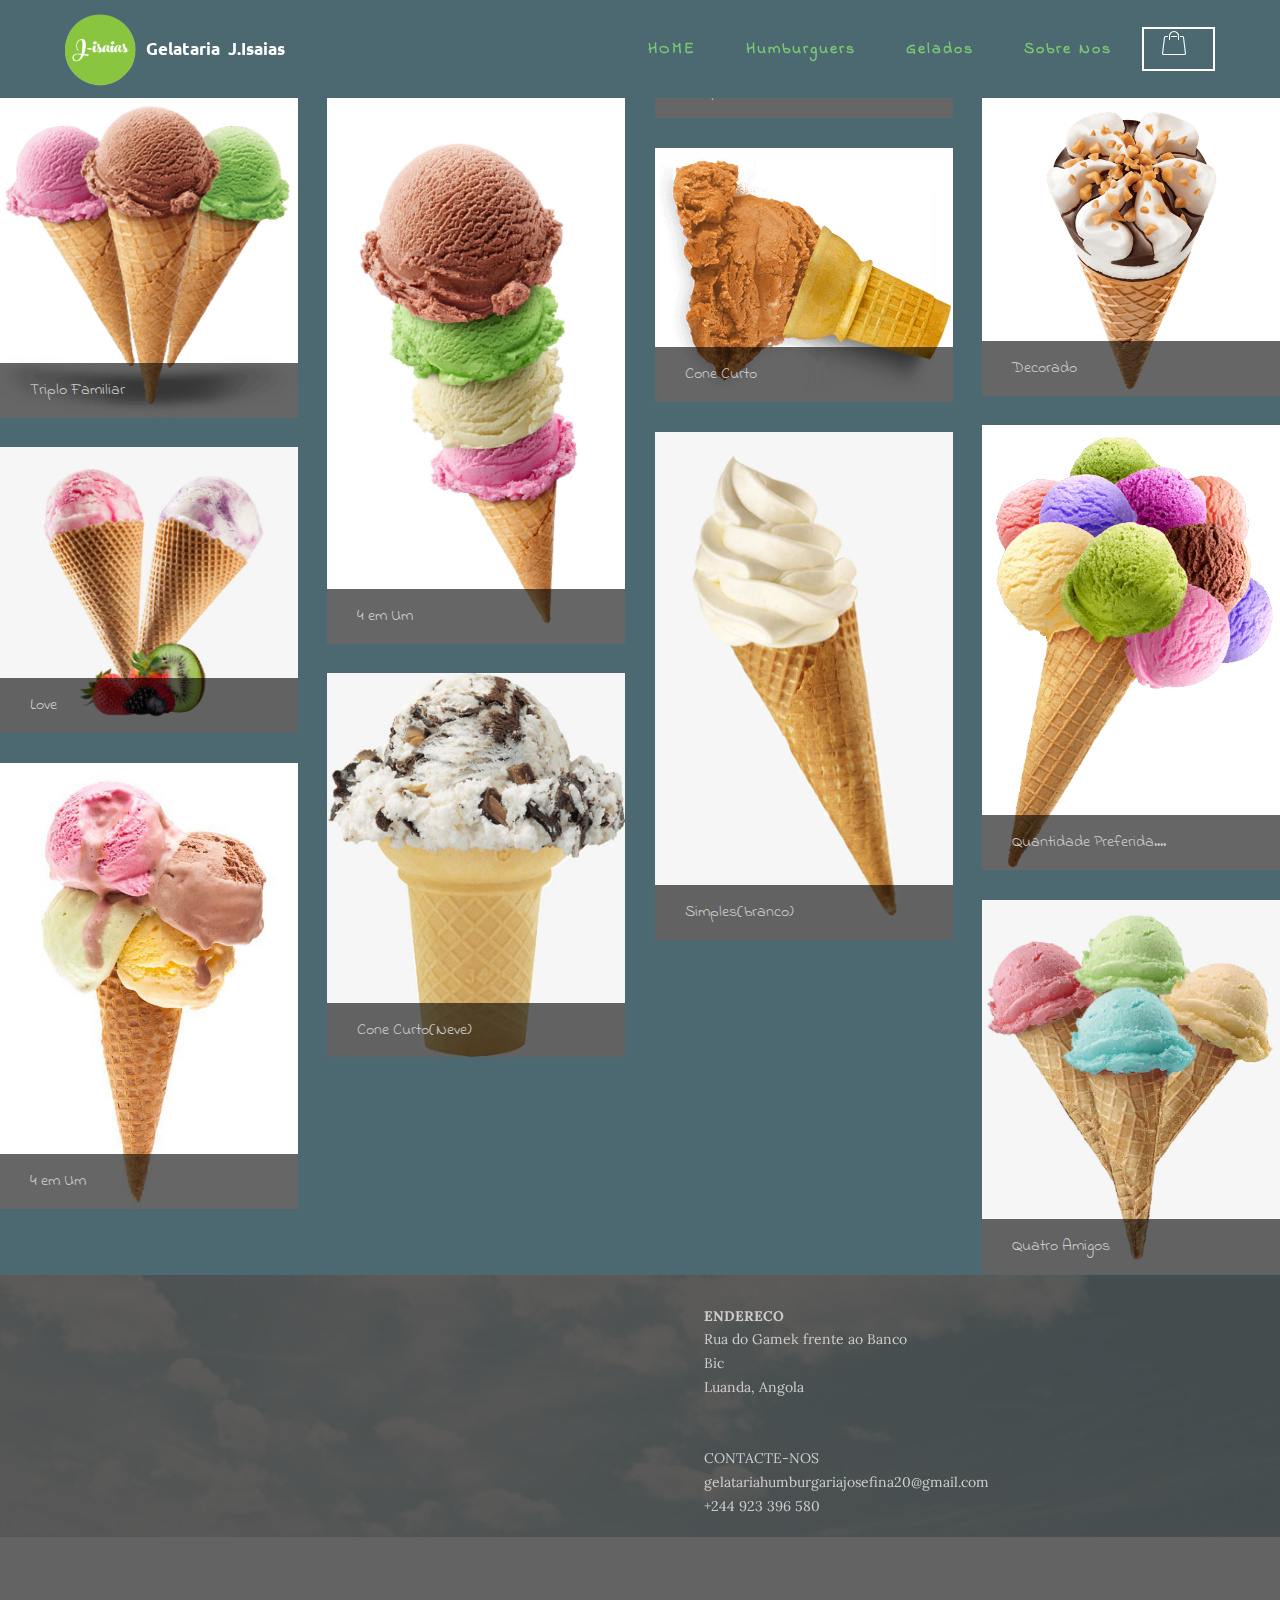
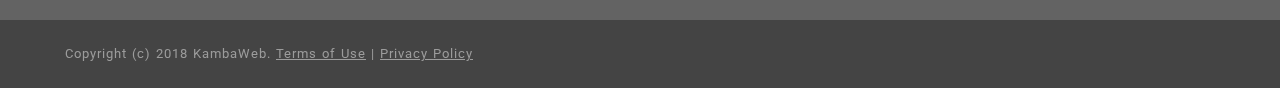
==== Canudos.html @ 12d45f83 "create github pages" ====
<!DOCTYPE html>
<html >
<head>
  <!-- Site made with Mobirise Website Builder v4.7.7, https://mobirise.com -->
  <meta charset="UTF-8">
  <meta http-equiv="X-UA-Compatible" content="IE=edge">
  <meta name="generator" content="Mobirise v4.7.7, mobirise.com">
  <meta name="viewport" content="width=device-width, initial-scale=1, minimum-scale=1">
  <link rel="shortcut icon" href="assets/images/logo-gelataria-123x128.png" type="image/x-icon">
  <meta name="description" content="Web Builder Description">
  <title>Canudos</title>
  <link rel="stylesheet" href="assets/web/assets/mobirise-icons/mobirise-icons.css">
  <link rel="stylesheet" href="https://fonts.googleapis.com/css?family=Roboto:700,400&subset=cyrillic,latin,greek,vietnamese">
  <link rel="stylesheet" href="assets/soundcloud-plugin/style.css">
  <link rel="stylesheet" href="assets/bootstrap/css/bootstrap.min.css">
  <link rel="stylesheet" href="assets/mobirise/css/style.css">
  <link rel="stylesheet" href="assets/mobirise-gallery/style.css">
  <link rel="stylesheet" href="assets/mobirise-slider/style.css">
  <link rel="stylesheet" href="assets/mobirise/css/mbr-additional.css" type="text/css">
  
  
  
</head>
<body>
  <section class="mbr-navbar mbr-navbar--freeze mbr-navbar--absolute mbr-navbar--sticky mbr-navbar--auto-collapse mbr-navbar--transparent" id="menu-1j" data-rv-view="202">
    <div class="mbr-navbar__section mbr-section">
        <div class="mbr-section__container container">
            <div class="mbr-navbar__container">
                <div class="mbr-navbar__column mbr-navbar__column--s mbr-navbar__brand">
                    <span class="mbr-navbar__brand-link mbr-brand mbr-brand--inline">
                        <span class="mbr-brand__logo"><a href="Front .html"><img src="assets/images/logo-gelataria-123x128.png" class="mbr-navbar__brand-img mbr-brand__img" alt="Mobirise"></a></span>
                        <span class="mbr-brand__name"><a class="mbr-brand__name text-white" href="Front .html">Gelataria &nbsp;J.Isaias</a></span>
                    </span>
                </div>
                <div class="mbr-navbar__hamburger mbr-hamburger"><span class="mbr-hamburger__line"></span></div>
                <div class="mbr-navbar__column mbr-navbar__menu">
                    <nav class="mbr-navbar__menu-box mbr-navbar__menu-box--inline-right">
                        <div class="mbr-navbar__column">
                            <ul class="mbr-navbar__items mbr-navbar__items--right float-left mbr-buttons mbr-buttons--freeze mbr-buttons--right btn-decorator mbr-buttons--active"><li class="mbr-navbar__item"><a class="mbr-buttons__link btn text-success" href="https://mobirise.com"></a></li><li class="mbr-navbar__item"><a class="mbr-buttons__link btn text-success" href="index.html">HOME</a></li> <li class="mbr-navbar__item"><a class="mbr-buttons__link btn text-success" href="Humbuerguers.html">Humburguers</a></li> <li class="mbr-navbar__item"><a class="mbr-buttons__link btn text-success" href="Gelados.html">Gelados</a></li> <li class="mbr-navbar__item"><a class="mbr-buttons__link btn text-success" href="Sobre Nos.html">Sobre Nos</a></li></ul>                            
                            <ul class="mbr-navbar__items mbr-navbar__items--right mbr-buttons mbr-buttons--freeze mbr-buttons--right btn-inverse mbr-buttons--active"><li class="mbr-navbar__item"><a class="mbr-buttons__btn btn btn-default" href="Front .html"><span class="mbri-shopping-bag mbr-iconfont mbr-iconfont-btn-parent"></span></a></li> </ul>
                        </div>
                    </nav>
                </div>
            </div>
        </div>
    </div>
</section>

<section class="engine"><a href="https://mobirise.me/m">website design templates</a></section><section class="mbr-gallery mbr-section mbr-section--no-padding mbr-after-navbar" id="gallery1-1q" data-rv-view="155" style="background-color: rgb(76, 105, 114);">
    <!-- Gallery -->
    <div class=" mbr-gallery-layout-default">
        <div>
            <div class="row mbr-gallery-row">

                <div class="col-lg-3 col-md-4 col-sm-6 col-xs-12 mbr-gallery-item">

                     <figcaption class="mbr-figure__caption mbr-figure__caption--std-grid">
                        <div class="mbr-caption-background"></div>
                        <small class="mbr-figure__caption-small">Triplo Familiar</small>
                    </figcaption>

                    <a href="#lb-gallery1-1q" data-slide-to="0" data-toggle="modal">
                        <img src="assets/images/sorvete-320x344-320x344.png" alt="" title="">
                        <span class="icon glyphicon glyphicon-zoom-in"></span>
                    </a>
                </div><div class="col-lg-3 col-md-4 col-sm-6 col-xs-12 mbr-gallery-item">

                     <figcaption class="mbr-figure__caption mbr-figure__caption--std-grid">
                        <div class="mbr-caption-background"></div>
                        <small class="mbr-figure__caption-small">4 em Um</small>
                    </figcaption>

                    <a href="#lb-gallery1-1q" data-slide-to="1" data-toggle="modal">
                        <img src="assets/images/icecreamcone-1279x2347-800x1468.jpg" alt="" title="">
                        <span class="icon glyphicon glyphicon-zoom-in"></span>
                    </a>
                </div><div class="col-lg-3 col-md-4 col-sm-6 col-xs-12 mbr-gallery-item">

                     <figcaption class="mbr-figure__caption mbr-figure__caption--std-grid">
                        <div class="mbr-caption-background"></div>
                        <small class="mbr-figure__caption-small">Simples</small>
                    </figcaption>

                    <a href="#lb-gallery1-1q" data-slide-to="2" data-toggle="modal">
                        <img src="assets/images/helado-789x1600-789x1600.png" alt="" title="">
                        <span class="icon glyphicon glyphicon-zoom-in"></span>
                    </a>
                </div><div class="col-lg-3 col-md-4 col-sm-6 col-xs-12 mbr-gallery-item">

                     <figcaption class="mbr-figure__caption mbr-figure__caption--std-grid">
                        <div class="mbr-caption-background"></div>
                        <small class="mbr-figure__caption-small">Decorado</small>
                    </figcaption>

                    <a href="#lb-gallery1-1q" data-slide-to="3" data-toggle="modal">
                        <img src="assets/images/cornetto-classico134-435195-530x530-530x530.png" alt="" title="">
                        <span class="icon glyphicon glyphicon-zoom-in"></span>
                    </a>
                </div><div class="col-lg-3 col-md-4 col-sm-6 col-xs-12 mbr-gallery-item">

                     <figcaption class="mbr-figure__caption mbr-figure__caption--std-grid">
                        <div class="mbr-caption-background"></div>
                        <small class="mbr-figure__caption-small">Cone Curto</small>
                    </figcaption>

                    <a href="#lb-gallery1-1q" data-slide-to="4" data-toggle="modal">
                        <img src="assets/images/cone-right-488x417-488x417.png" alt="" title="">
                        <span class="icon glyphicon glyphicon-zoom-in"></span>
                    </a>
                </div><div class="col-lg-3 col-md-4 col-sm-6 col-xs-12 mbr-gallery-item">

                     <figcaption class="mbr-figure__caption mbr-figure__caption--std-grid">
                        <div class="mbr-caption-background"></div>
                        <small class="mbr-figure__caption-small">Quantidade Preferida....</small>
                    </figcaption>

                    <a href="#lb-gallery1-1q" data-slide-to="5" data-toggle="modal">
                        <img src="assets/images/cf051d333bce857d1abf8205b5586503-401x600-401x600.png" alt="" title="">
                        <span class="icon glyphicon glyphicon-zoom-in"></span>
                    </a>
                </div><div class="col-lg-3 col-md-4 col-sm-6 col-xs-12 mbr-gallery-item">

                     <figcaption class="mbr-figure__caption mbr-figure__caption--std-grid">
                        <div class="mbr-caption-background"></div>
                        <small class="mbr-figure__caption-small">Simples(branco)</small>
                    </figcaption>

                    <a href="#lb-gallery1-1q" data-slide-to="6" data-toggle="modal">
                        <img src="assets/images/c054fcacde61e44cfc11f68633083062-600x1024-600x1024.jpg" alt="" title="">
                        <span class="icon glyphicon glyphicon-zoom-in"></span>
                    </a>
                </div><div class="col-lg-3 col-md-4 col-sm-6 col-xs-12 mbr-gallery-item">

                     <figcaption class="mbr-figure__caption mbr-figure__caption--std-grid">
                        <div class="mbr-caption-background"></div>
                        <small class="mbr-figure__caption-small">Love</small>
                    </figcaption>

                    <a href="#lb-gallery1-1q" data-slide-to="7" data-toggle="modal">
                        <img src="assets/images/3943dca22d9b6a4ec7f702af85bdcb84-650x625-650x625.jpg" alt="" title="">
                        <span class="icon glyphicon glyphicon-zoom-in"></span>
                    </a>
                </div><div class="col-lg-3 col-md-4 col-sm-6 col-xs-12 mbr-gallery-item">

                     <figcaption class="mbr-figure__caption mbr-figure__caption--std-grid">
                        <div class="mbr-caption-background"></div>
                        <small class="mbr-figure__caption-small">Cone Curto(Neve)</small>
                    </figcaption>

                    <a href="#lb-gallery1-1q" data-slide-to="8" data-toggle="modal">
                        <img src="assets/images/1656e0c17f6f906-650x840-650x840.jpg" alt="" title="">
                        <span class="icon glyphicon glyphicon-zoom-in"></span>
                    </a>
                </div><div class="col-lg-3 col-md-4 col-sm-6 col-xs-12 mbr-gallery-item">

                     <figcaption class="mbr-figure__caption mbr-figure__caption--std-grid">
                        <div class="mbr-caption-background"></div>
                        <small class="mbr-figure__caption-small">4 em Um</small>
                    </figcaption>

                    <a href="#lb-gallery1-1q" data-slide-to="9" data-toggle="modal">
                        <img src="assets/images/700-fo47429080-e706d369dd6f73fb5bd5c19d692e1c02-467x700-467x700.jpg" alt="" title="">
                        <span class="icon glyphicon glyphicon-zoom-in"></span>
                    </a>
                </div><div class="col-lg-3 col-md-4 col-sm-6 col-xs-12 mbr-gallery-item">

                     <figcaption class="mbr-figure__caption mbr-figure__caption--std-grid">
                        <div class="mbr-caption-background"></div>
                        <small class="mbr-figure__caption-small">Quatro Amigos</small>
                    </figcaption>

                    <a href="#lb-gallery1-1q" data-slide-to="10" data-toggle="modal">
                        <img src="assets/images/168cd015a3ec69eddf5b9cfacb21fe0e-650x817-650x817.jpg" alt="" title="">
                        <span class="icon glyphicon glyphicon-zoom-in"></span>
                    </a>
                </div>
            </div>
        </div>
        <div class="clearfix"></div>
    </div>

    <!-- Lightbox -->
    <div data-app-prevent-settings="" class="mbr-slider modal fade carousel slide" tabindex="-1" data-keyboard="true" data-interval="false" id="lb-gallery1-1q">
        <div class="modal-dialog">
            <div class="modal-content">
                <div class="modal-body">
                    <ol class="carousel-indicators">
                        <li data-app-prevent-settings="" data-target="#lb-gallery1-1q" data-slide-to="0"></li><li data-app-prevent-settings="" data-target="#lb-gallery1-1q" data-slide-to="1"></li><li data-app-prevent-settings="" data-target="#lb-gallery1-1q" data-slide-to="2"></li><li data-app-prevent-settings="" data-target="#lb-gallery1-1q" data-slide-to="3"></li><li data-app-prevent-settings="" data-target="#lb-gallery1-1q" data-slide-to="4"></li><li data-app-prevent-settings="" data-target="#lb-gallery1-1q" data-slide-to="5"></li><li data-app-prevent-settings="" data-target="#lb-gallery1-1q" data-slide-to="6"></li><li data-app-prevent-settings="" data-target="#lb-gallery1-1q" data-slide-to="7"></li><li data-app-prevent-settings="" data-target="#lb-gallery1-1q" data-slide-to="8"></li><li data-app-prevent-settings="" data-target="#lb-gallery1-1q" data-slide-to="9"></li><li data-app-prevent-settings="" data-target="#lb-gallery1-1q" class=" active" data-slide-to="10"></li>
                    </ol>
                    <div class="carousel-inner">
                        <div class="item">
                            <img src="assets/images/sorvete-320x344.png" alt="" title="">
                        </div><div class="item">
                            <img src="assets/images/icecreamcone-1279x2347.jpg" alt="" title="">
                        </div><div class="item">
                            <img src="assets/images/helado-789x1600.png" alt="" title="">
                        </div><div class="item">
                            <img src="assets/images/cornetto-classico134-435195-530x530.png" alt="" title="">
                        </div><div class="item">
                            <img src="assets/images/cone-right-488x417.png" alt="" title="">
                        </div><div class="item">
                            <img src="assets/images/cf051d333bce857d1abf8205b5586503-401x600.png" alt="" title="">
                        </div><div class="item">
                            <img src="assets/images/c054fcacde61e44cfc11f68633083062-600x1024.jpg" alt="" title="">
                        </div><div class="item">
                            <img src="assets/images/3943dca22d9b6a4ec7f702af85bdcb84-650x625.jpg" alt="" title="">
                        </div><div class="item">
                            <img src="assets/images/1656e0c17f6f906-650x840.jpg" alt="" title="">
                        </div><div class="item">
                            <img src="assets/images/700-fo47429080-e706d369dd6f73fb5bd5c19d692e1c02-467x700.jpg" alt="" title="">
                        </div><div class="item active">
                            <img src="assets/images/168cd015a3ec69eddf5b9cfacb21fe0e-650x817.jpg" alt="" title="">
                        </div>
                    </div>
                    <a class="left carousel-control" role="button" data-slide="prev" href="#lb-gallery1-1q">
                        <span class="glyphicon glyphicon-menu-left" aria-hidden="true"></span>
                        <span class="sr-only">Previous</span>
                    </a>
                    <a class="right carousel-control" role="button" data-slide="next" href="#lb-gallery1-1q">
                        <span class="glyphicon glyphicon-menu-right" aria-hidden="true"></span>
                        <span class="sr-only">Next</span>
                    </a>

                    <a class="close" href="#" role="button" data-dismiss="modal">
                        <span class="glyphicon glyphicon-remove" aria-hidden="true"></span>
                        <span class="sr-only">Close</span>
                    </a>
                </div>
            </div>
        </div>
    </div>
</section>

<section class="mbr-section mbr-section--relative mbr-section--fixed-size mbr-parallax-background" id="contacts2-1k" data-rv-view="204" style="background-image: url(assets/images/bg3.jpg);">
    <div class="mbr-overlay" style="opacity: 0.8; background-color: rgb(60, 60, 60);"></div>
    <div class="mbr-section__container container">
        <div class="mbr-contacts mbr-contacts--wysiwyg row" style="padding-top: 30px; padding-bottom: 15px;">
            <div class="col-sm-6">
                <figure class="mbr-figure mbr-figure--wysiwyg mbr-figure--full-width mbr-figure--no-bg">
                    <div class="mbr-figure__map mbr-figure__map--short"><iframe frameborder="0" style="border:0" src="https://www.google.com/maps/embed/v1/place?key=AIzaSyA0Dx_boXQiwvdz8sJHoYeZNVTdoWONYkU&amp;q=place_id:ChIJfSyN3FzxURoRklrMXlwcDIU" allowfullscreen=""></iframe></div>
                </figure>
            </div>
            <div class="col-sm-6">
                <div class="row">
                    <div class="col-sm-5 col-sm-offset-1">
                        <p class="mbr-contacts__text"><strong>ENDERECO</strong><strong><br></strong>Rua do Gamek frente ao Banco Bic<br>Luanda, Angola<br><br><br>CONTACTE-NOS<br>gelatariahumburgariajosefina20@gmail.com<br>+244 923 396 580</p>
                    </div>
                    <div class="col-sm-6"><ul class="mbr-contacts__list"></ul></div>
                </div>
            </div>
        </div>
    </div>
</section>

<footer class="mbr-section mbr-section--relative mbr-section--fixed-size" id="footer1-1l" data-rv-view="206" style="background-color: rgb(68, 68, 68);">
    
    <div class="mbr-section__container container">
        <div class="mbr-footer mbr-footer--wysiwyg row" style="padding-top: 24.6px; padding-bottom: 24.6px;">
            <div class="col-sm-12">
                <p class="mbr-footer__copyright">Copyright (c) 2018 KambaWeb. <a class="mbr-footer__link text-gray" href="https://mobirise.com/">Terms of Use</a>  | <a class="mbr-footer__link text-gray" href="https://mobirise.com/">Privacy Policy</a></p>
            </div>
        </div>
    </div>
</footer>


  <script src="assets/web/assets/jquery/jquery.min.js"></script>
  <script src="assets/bootstrap/js/bootstrap.min.js"></script>
  <script src="assets/smooth-scroll/smooth-scroll.js"></script>
  <script src="assets/bootstrap-carousel-swipe/bootstrap-carousel-swipe.js"></script>
  <script src="assets/jarallax/jarallax.js"></script>
  <script src="assets/masonry/masonry.pkgd.min.js"></script>
  <script src="assets/imagesloaded/imagesloaded.pkgd.min.js"></script>
  <script src="assets/mobirise/js/script.js"></script>
  <script src="assets/mobirise-gallery/script.js"></script>
  
  
</body>
</html>
---- assets/web/assets/mobirise-icons/mobirise-icons.css ----
@font-face {
  font-family: 'MobiriseIcons';
  src:  url('mobirise-icons.eot?spat4u');
  src:  url('mobirise-icons.eot?spat4u#iefix') format('embedded-opentype'),
    url('mobirise-icons.ttf?spat4u') format('truetype'),
    url('mobirise-icons.woff?spat4u') format('woff'),
    url('mobirise-icons.svg?spat4u#MobiriseIcons') format('svg');
  font-weight: normal;
  font-style: normal;
}

[class^="mbri-"], [class*=" mbri-"] {
  /* use !important to prevent issues with browser extensions that change fonts */
  font-family: MobiriseIcons !important;
  speak: none;
  font-style: normal;
  font-weight: normal;
  font-variant: normal;
  text-transform: none;
  line-height: 1;

  /* Better Font Rendering =========== */
  -webkit-font-smoothing: antialiased;
  -moz-osx-font-smoothing: grayscale;
}

.mbri-add-submenu:before {
  content: "\e900";
}
.mbri-alert:before {
  content: "\e901";
}
.mbri-align-center:before {
  content: "\e902";
}
.mbri-align-justify:before {
  content: "\e903";
}
.mbri-align-left:before {
  content: "\e904";
}
.mbri-align-right:before {
  content: "\e905";
}
.mbri-android:before {
  content: "\e906";
}
.mbri-apple:before {
  content: "\e907";
}
.mbri-arrow-down:before {
  content: "\e908";
}
.mbri-arrow-next:before {
  content: "\e909";
}
.mbri-arrow-prev:before {
  content: "\e90a";
}
.mbri-arrow-up:before {
  content: "\e90b";
}
.mbri-bold:before {
  content: "\e90c";
}
.mbri-bookmark:before {
  content: "\e90d";
}
.mbri-bootstrap:before {
  content: "\e90e";
}
.mbri-briefcase:before {
  content: "\e90f";
}
.mbri-browse:before {
  content: "\e910";
}
.mbri-bulleted-list:before {
  content: "\e911";
}
.mbri-calendar:before {
  content: "\e912";
}
.mbri-camera:before {
  content: "\e913";
}
.mbri-cart-add:before {
  content: "\e914";
}
.mbri-cart-full:before {
  content: "\e915";
}
.mbri-cash:before {
  content: "\e916";
}
.mbri-change-style:before {
  content: "\e917";
}
.mbri-chat:before {
  content: "\e918";
}
.mbri-clock:before {
  content: "\e919";
}
.mbri-close:before {
  content: "\e91a";
}
.mbri-cloud:before {
  content: "\e91b";
}
.mbri-code:before {
  content: "\e91c";
}
.mbri-contact-form:before {
  content: "\e91d";
}
.mbri-credit-card:before {
  content: "\e91e";
}
.mbri-cursor-click:before {
  content: "\e91f";
}
.mbri-cust-feedback:before {
  content: "\e920";
}
.mbri-database:before {
  content: "\e921";
}
.mbri-delivery:before {
  content: "\e922";
}
.mbri-desktop:before {
  content: "\e923";
}
.mbri-devices:before {
  content: "\e924";
}
.mbri-down:before {
  content: "\e925";
}
.mbri-download:before {
  content: "\e989";
}
.mbri-drag-n-drop:before {
  content: "\e927";
}
.mbri-drag-n-drop2:before {
  content: "\e928";
}
.mbri-edit:before {
  content: "\e929";
}
.mbri-edit2:before {
  content: "\e92a";
}
.mbri-error:before {
  content: "\e92b";
}
.mbri-extension:before {
  content: "\e92c";
}
.mbri-features:before {
  content: "\e92d";
}
.mbri-file:before {
  content: "\e92e";
}
.mbri-flag:before {
  content: "\e92f";
}
.mbri-folder:before {
  content: "\e930";
}
.mbri-gift:before {
  content: "\e931";
}
.mbri-github:before {
  content: "\e932";
}
.mbri-globe:before {
  content: "\e933";
}
.mbri-globe-2:before {
  content: "\e934";
}
.mbri-growing-chart:before {
  content: "\e935";
}
.mbri-hearth:before {
  content: "\e936";
}
.mbri-help:before {
  content: "\e937";
}
.mbri-home:before {
  content: "\e938";
}
.mbri-hot-cup:before {
  content: "\e939";
}
.mbri-idea:before {
  content: "\e93a";
}
.mbri-image-gallery:before {
  content: "\e93b";
}
.mbri-image-slider:before {
  content: "\e93c";
}
.mbri-info:before {
  content: "\e93d";
}
.mbri-italic:before {
  content: "\e93e";
}
.mbri-key:before {
  content: "\e93f";
}
.mbri-laptop:before {
  content: "\e940";
}
.mbri-layers:before {
  content: "\e941";
}
.mbri-left-right:before {
  content: "\e942";
}
.mbri-left:before {
  content: "\e943";
}
.mbri-letter:before {
  content: "\e944";
}
.mbri-like:before {
  content: "\e945";
}
.mbri-link:before {
  content: "\e946";
}
.mbri-lock:before {
  content: "\e947";
}
.mbri-login:before {
  content: "\e948";
}
.mbri-logout:before {
  content: "\e949";
}
.mbri-magic-stick:before {
  content: "\e94a";
}
.mbri-map-pin:before {
  content: "\e94b";
}
.mbri-menu:before {
  content: "\e94c";
}
.mbri-mobile:before {
  content: "\e94d";
}
.mbri-mobile2:before {
  content: "\e94e";
}
.mbri-mobirise:before {
  content: "\e94f";
}
.mbri-more-horizontal:before {
  content: "\e950";
}
.mbri-more-vertical:before {
  content: "\e951";
}
.mbri-music:before {
  content: "\e952";
}
.mbri-new-file:before {
  content: "\e953";
}
.mbri-numbered-list:before {
  content: "\e954";
}
.mbri-opened-folder:before {
  content: "\e955";
}
.mbri-pages:before {
  content: "\e956";
}
.mbri-paper-plane:before {
  content: "\e957";
}
.mbri-paperclip:before {
  content: "\e958";
}
.mbri-photo:before {
  content: "\e959";
}
.mbri-photos:before {
  content: "\e95a";
}
.mbri-pin:before {
  content: "\e95b";
}
.mbri-play:before {
  content: "\e95c";
}
.mbri-plus:before {
  content: "\e95d";
}
.mbri-preview:before {
  content: "\e95e";
}
.mbri-print:before {
  content: "\e95f";
}
.mbri-protect:before {
  content: "\e960";
}
.mbri-question:before {
  content: "\e961";
}
.mbri-quote-left:before {
  content: "\e962";
}
.mbri-quote-right:before {
  content: "\e963";
}
.mbri-refresh:before {
  content: "\e964";
}
.mbri-responsive:before {
  content: "\e965";
}
.mbri-right:before {
  content: "\e966";
}
.mbri-rocket:before {
  content: "\e967";
}
.mbri-sad-face:before {
  content: "\e968";
}
.mbri-sale:before {
  content: "\e969";
}
.mbri-save:before {
  content: "\e96a";
}
.mbri-search:before {
  content: "\e96b";
}
.mbri-setting:before {
  content: "\e96c";
}
.mbri-setting2:before {
  content: "\e96d";
}
.mbri-setting3:before {
  content: "\e96e";
}
.mbri-share:before {
  content: "\e96f";
}
.mbri-shopping-bag:before {
  content: "\e970";
}
.mbri-shopping-basket:before {
  content: "\e971";
}
.mbri-shopping-cart:before {
  content: "\e972";
}
.mbri-sites:before {
  content: "\e973";
}
.mbri-smile-face:before {
  content: "\e974";
}
.mbri-speed:before {
  content: "\e975";
}
.mbri-star:before {
  content: "\e976";
}
.mbri-success:before {
  content: "\e977";
}
.mbri-sun:before {
  content: "\e978";
}
.mbri-sun2:before {
  content: "\e979";
}
.mbri-tablet:before {
  content: "\e97a";
}
.mbri-tablet-vertical:before {
  content: "\e97b";
}
.mbri-target:before {
  content: "\e97c";
}
.mbri-timer:before {
  content: "\e97d";
}
.mbri-to-ftp:before {
  content: "\e97e";
}
.mbri-to-local-drive:before {
  content: "\e97f";
}
.mbri-touch-swipe:before {
  content: "\e980";
}
.mbri-touch:before {
  content: "\e981";
}
.mbri-trash:before {
  content: "\e982";
}
.mbri-underline:before {
  content: "\e983";
}
.mbri-unlink:before {
  content: "\e984";
}
.mbri-unlock:before {
  content: "\e985";
}
.mbri-up-down:before {
  content: "\e986";
}
.mbri-up:before {
  content: "\e987";
}
.mbri-update:before {
  content: "\e988";
}
.mbri-upload:before {
 content: "\e926"; 
}
.mbri-user:before {
  content: "\e98a";
}
.mbri-user2:before {
  content: "\e98b";
}
.mbri-users:before {
  content: "\e98c";
}
.mbri-video:before {
  content: "\e98d";
}
.mbri-video-play:before {
  content: "\e98e";
}
.mbri-watch:before {
  content: "\e98f";
}
.mbri-website-theme:before {
  content: "\e990";
}
.mbri-wifi:before {
  content: "\e991";
}
.mbri-windows:before {
  content: "\e992";
}
.mbri-zoom-out:before {
  content: "\e993";
}
.mbri-redo:before {
  content: "\e994";
}
.mbri-undo:before {
  content: "\e995";
}
---- assets/soundcloud-plugin/style.css ----
.addons-container {
  position: relative;
  margin-left: auto;
  margin-right: auto;
  padding-right: 15px;
  padding-left: 15px; }
  @media (min-width: 576px) {
    .addons-container {
      padding-right: 15px;
      padding-left: 15px; } }
  @media (min-width: 768px) {
    .addons-container {
      padding-right: 15px;
      padding-left: 15px; } }
  @media (min-width: 992px) {
    .addons-container {
      padding-right: 15px;
      padding-left: 15px; } }
  @media (min-width: 1200px) {
    .addons-container {
      padding-right: 15px;
      padding-left: 15px; } }
  @media (min-width: 576px) {
    .addons-container {
      width: 540px;
      max-width: 100%; } }
  @media (min-width: 768px) {
    .addons-container {
      width: 720px;
      max-width: 100%; } }
  @media (min-width: 992px) {
    .addons-container {
      width: 960px;
      max-width: 100%; } }
  @media (min-width: 1200px) {
    .addons-container {
      width: 1140px;
      max-width: 100%; } }

.addons-container-inner{
    position: relative;
    width: 100%;
    min-height: 1px;
    padding-right: 15px;
    padding-left: 15px;
}
@media (min-width: 567px) {
    .addons-container-inner{
        -ms-flex: 0 0 66.666667%;
        flex: 0 0 66.666667%;
        max-width: 66.666667%;
    }
}
.addons-row{
    display: flex;
    justify-content:center;
}
---- assets/mobirise/css/style.css ----
.engine {
	position: absolute;
	text-indent: -2400px;
	text-align: center;
	padding: 0;
	top: 0;
	left: -2400px;
}.is-builder .animated {
  -webkit-animation-name: none !important;
  animation-name: none !important;
}
html {
  position: relative;
  min-height: 100%;
}
.mbr-embedded-video {
  position: relative;
}
.mbr-background-video,
.mbr-background-video-preview {
  bottom: 0;
  left: 0;
  overflow: hidden;
  position: absolute;
  right: 0;
  top: 0;
}
.mbr-parallax-background,
.mbr-background {
  background-attachment: fixed !important;
  background-position: 50% 0;
  background-repeat: no-repeat;
  background-size: cover !important;
}
.mbr-hidden-scrollbar .mbr-parallax-background {
  background-size: auto 130%;
}
.mobile .mbr-parallax-background {
  background-attachment: scroll !important;
}
.mbr-background {
  background-attachment: scroll !important;
}
.mbr-navbar {
  position: relative;
  width: 100%;
}
.mbr-navbar:before {
  content: "";
  display: block;
}
.mbr-navbar__brand-link:after,
.mbr-navbar__brand-img {
  max-height: 74px;
  height: 100%;
}
.mbr-navbar:before,
.mbr-navbar__container {
  height: 98px;
}
.mbr-navbar--ss .mbr-navbar__brand-link:after,
.mbr-navbar--ss .mbr-navbar__brand-img {
  height: 74px;
}
.mbr-navbar--ss:before,
.mbr-navbar--ss .mbr-navbar__container {
  height: 98px;
}
.mbr-navbar--xs .mbr-navbar__brand-link:after,
.mbr-navbar--xs .mbr-navbar__brand-img {
  height: 32px;
}
.mbr-navbar--xs:before,
.mbr-navbar--xs .mbr-navbar__container {
  height: 56px;
}
.mbr-navbar--s .mbr-navbar__brand-link:after,
.mbr-navbar--s .mbr-navbar__brand-img {
  height: 48px;
}
.mbr-navbar--s:before,
.mbr-navbar--s .mbr-navbar__container {
  height: 72px;
}
.mbr-navbar--m .mbr-navbar__brand-link:after,
.mbr-navbar--m .mbr-navbar__brand-img {
  height: 64px;
}
.mbr-navbar--m:before,
.mbr-navbar--m .mbr-navbar__container {
  height: 88px;
}
.mbr-navbar--l .mbr-navbar__brand-link:after,
.mbr-navbar--l .mbr-navbar__brand-img {
  height: 96px;
}
.mbr-navbar--l:before,
.mbr-navbar--l .mbr-navbar__container {
  height: 120px;
}
.mbr-navbar--xl .mbr-navbar__brand-link:after,
.mbr-navbar--xl .mbr-navbar__brand-img {
  height: 128px;
}
.mbr-navbar--xl:before,
.mbr-navbar--xl .mbr-navbar__container {
  height: 152px;
}
.mbr-navbar--short .mbr-navbar__brand-link:after,
.mbr-navbar--short .mbr-navbar__brand-img {
  height: 40px;
}
.mbr-navbar--short .mbr-brand__logo .mbr-iconfont{
  font-size: 40px;
}
.mbr-navbar--short:before,
.mbr-navbar--short .mbr-navbar__container {
  height: 64px;
}
.mbr-navbar--short .mbr-navbar__container {
  padding: 12px 0;
}
@media (max-width: 767px) {
  .mbr-navbar--short .mbr-navbar__brand-link:after,
  .mbr-navbar--short .mbr-navbar__brand-img {
    height: 31px;
  }
  .mbr-navbar--short:before,
  .mbr-navbar--short .mbr-navbar__container {
    height: 45px;
  }
  .mbr-navbar--short .mbr-navbar__container {
    padding: 7px 0;
  }
}
.mbr-navbar__brand-img {
  position: relative;
}
.mbr-navbar__brand-img,
.mbr-navbar__container,
.mbr-navbar__section {
  -webkit-transition: all 300ms ease-in-out 0s;
  -o-transition: all 300ms ease-in-out 0s;
  transition: all 300ms ease-in-out 0s;
}
.mbr-navbar__section {
  background: #2c2c2c;
  height: auto;
  position: absolute;
  top: 0;
  width: 100%;
  z-index: 1000;
}
.mbr-navbar__container {
  display: table;
  padding: 12px 0;
  width: 100%;
}
.mbr-navbar__menu-box {
  display: table;
  width: 100%;
}
.mbr-navbar__menu-box--inline-left,
.mbr-navbar__menu-box--inline-center,
.mbr-navbar__menu-box--inline-right {
  display: block;
  text-align: left;
}
.mbr-navbar__menu-box--inline-center {
  text-align: center;
}
.mbr-navbar__menu-box--inline-right {
  text-align: right;
}
.mbr-navbar__column {
  display: table-cell;
  vertical-align: middle;
}
.mbr-navbar__column--xxs {
  width: 1%;
}
.mbr-navbar__column--xs {
  width: 10%;
}
.mbr-navbar__column--s {
  width: 20%;
}
.mbr-navbar__column--m {
  width: 30%;
}
.mbr-navbar__column--l {
  width: 40%;
}
.mbr-navbar__column--xl {
  width: 50%;
}
.mbr-navbar__menu-box--inline-left .mbr-navbar__column,
.mbr-navbar__menu-box--inline-center .mbr-navbar__column,
.mbr-navbar__menu-box--inline-right .mbr-navbar__column {
  display: inline-block;
}
.mbr-navbar__items {
  float: left;
  padding-left: 0px;
  position: relative;
  left: -20px;
}
.mbr-navbar__items--right {
  float: right;
  left: 0;
}
.float-left {
  float: left;
}
.mbr-navbar__item {
  display: block;
  float: left;
  position: relative;
}
.mbr-navbar__hamburger {
  display: none;
  margin-top: -11px;
  position: absolute;
  right: 0;
  top: 50%;
  z-index: 10000;
}
.mbr-navbar--collapsed .mbr-navbar__container {
  position: relative;
}
.mbr-navbar--collapsed .mbr-navbar__column {
  display: block;
  width: 100%;
}
.mbr-navbar--collapsed .mbr-navbar__items--right {
  padding-top: 13px;
}
.mbr-navbar--collapsed .mbr-navbar__menu {
  background: rgba(0, 0, 0, 0.9);
  display: none;
  height: 100%;
  left: 0;
  position: fixed;
  top: 0;
  width: 100%;
  z-index: 9999;
}
.mbr-navbar--collapsed .mbr-navbar__menu-box {
  display: table-cell;
  vertical-align: middle;
}
.mbr-navbar--collapsed .mbr-navbar__items {
  float: none;
}
.mbr-navbar--collapsed .mbr-navbar__item {
  float: none;
}
.mbr-navbar--collapsed .mbr-navbar__hamburger {
  display: block;
}
.mbr-navbar--collapsed.mbr-navbar--open .mbr-navbar__menu {
  display: table;
}
.mbr-navbar--collapsed.mbr-navbar--open:not(.mbr-navbar--sticky) .mbr-navbar__section {
  background: none;
  position: fixed;
}
.mbr-navbar--collapsed.mbr-navbar--open .mbr-navbar__brand {
  visibility: hidden;
}
.mbr-navbar--collapsed.mbr-navbar--sticky.mbr-navbar--open .mbr-navbar__brand {
  visibility: visible;
}
.mbr-navbar--collapsed.mbr-navbar--open .mbr-navbar__brand-img,
.mbr-navbar--collapsed.mbr-navbar--open .mbr-navbar__container {
  -webkit-transition: none;
  -o-transition: none;
  transition: none;
}
.mbr-navbar--freeze.mbr-navbar--collapsed.mbr-navbar--open .mbr-navbar__hamburger,
.mbr-navbar--freeze.mbr-navbar--collapsed.mbr-navbar--open .mbr-navbar__hamburger:hover {
  color: #fff !important;
}
.mbr-navbar--sticky .mbr-navbar__section {
  position: fixed;
}
.mbr-navbar--absolute {
  position: absolute;
}
/* fix for popup menu conflict */
@media (max-width: 480px) {
  .mbr-navbar--absolute.mbr-navbar[id^=menu-] {
    position: absolute;
  }
}
.mbr-navbar--transparent .mbr-navbar__section {
  background: none;
}
.mbr-navbar--stuck .mbr-navbar__section,
.mbr-navbar--relative .mbr-navbar__section {
  background: #2c2c2c;
}
@media (max-width: 991px) {
  .mbr-navbar--auto-collapse .mbr-navbar__container {
    position: relative;
  }
  .mbr-navbar--auto-collapse .mbr-navbar__column {
    display: block;
    width: 100%;
  }
  .mbr-navbar__column {
    max-height: 100vh;
    overflow-x: hidden;
    overflow-y:auto;
  }
  .mbr-navbar__column::-webkit-scrollbar {
    display:none;
  }
  .mbr-navbar--auto-collapse .mbr-navbar__items--right {
    padding-top: 13px;
  }
  .mbr-navbar--auto-collapse .mbr-navbar__menu {
    background: rgba(0, 0, 0, 0.9);
    display: none;
    height: 100%;
    left: 0;
    position: fixed;
    top: 0;
    width: 100%;
    z-index: 9999;
  }
  .mbr-navbar--auto-collapse .mbr-navbar__menu-box {
    display: table-cell;
    vertical-align: middle;
  }
  .mbr-navbar--auto-collapse .mbr-navbar__items {
    float: none;
  }
  .mbr-navbar--auto-collapse .mbr-navbar__item {
    float: none;
  }
  .mbr-navbar--auto-collapse .mbr-navbar__hamburger {
    display: block;
  }
  .mbr-navbar--auto-collapse.mbr-navbar--open .mbr-navbar__menu {
    display: table;
  }
  .mbr-navbar--auto-collapse.mbr-navbar--open:not(.mbr-navbar--sticky) .mbr-navbar__section {
    background: none;
    position: fixed;
  }
  .mbr-navbar--auto-collapse.mbr-navbar--open .mbr-navbar__brand {
    visibility: hidden;
  }
  .mbr-navbar--auto-collapse.mbr-navbar--sticky.mbr-navbar--open .mbr-navbar__brand {
    visibility: visible;
  }
  .mbr-navbar--auto-collapse.mbr-navbar--open .mbr-navbar__brand-img,
  .mbr-navbar--auto-collapse.mbr-navbar--open .mbr-navbar__container {
    -webkit-transition: none;
    -o-transition: none;
    transition: none;
  }
}
.mbr-after-navbar:before {
  content: "";
  display: block;
  height: 98px;
}
.mbr-hamburger {
  cursor: pointer;
  height: 23px;
  width: 30px;
}
.mbr-hamburger:focus {
  outline: none;
}
.mbr-hamburger__line,
.mbr-hamburger__line:before,
.mbr-hamburger__line:after {
  content: "";
  position: absolute;
  display: block;
  height: 1px;
  cursor: pointer;
}
.mbr-hamburger__line,
.mbr-hamburger__line:before,
.mbr-hamburger__line:after {
  width: 30px;
  border-bottom: 5px solid;
  top: 9px;
}
.mbr-hamburger__line:before {
  top: -9px;
}
.mbr-hamburger__line:after {
  top: 9px;
}
.mbr-hamburger__line,
.mbr-hamburger__line:before,
.mbr-hamburger__line:after {
  -webkit-transition: all 300ms ease-in-out;
  transition: all 300ms ease-in-out;
}
.mbr-hamburger--open .mbr-hamburger__line {
  border-color: transparent;
}
.mbr-hamburger--open .mbr-hamburger__line:before,
.mbr-hamburger--open .mbr-hamburger__line:after {
  top: 0;
}
.mbr-hamburger--open .mbr-hamburger__line:before {
  -ms-transform: rotate(45deg);
  -webkit-transform: rotate(45deg);
  transform: rotate(45deg);
}
.mbr-hamburger--open .mbr-hamburger__line:after {
  top: 10px;
  -ms-transform: translatey(-10px) rotate(-45deg);
  -webkit-transform: translatey(-10px) rotate(-45deg);
  transform: translatey(-10px) rotate(-45deg);
}
@media (max-width: 767px) {
  .mbr-hamburger {
    height: 23px;
    width: 27px;
  }
  .mbr-hamburger__line,
  .mbr-hamburger__line:before,
  .mbr-hamburger__line:after {
    width: 27px;
    border-bottom: 4px solid;
    top: 9px;
  }
  .mbr-hamburger__line:before {
    top: -9px;
  }
  .mbr-hamburger__line:after {
    top: 9px;
  }
}

.navbar-dropdown .hamburger-icon {
  content: "";
  width: 16px;
  -webkit-box-shadow: 0 -6px 0 1px,0 0 0 1px,0 6px 0 1px;
  -moz-box-shadow: 0 -6px 0 1px,0 0 0 1px,0 6px 0 1px;
  box-shadow: 0 -6px 0 1px,0 0 0 1px,0 6px 0 1px;
}

.mbr-brand {
  display: block;
  float: left;
  position: relative;
}
.mbr-brand,
.mbr-brand:hover {
  text-decoration: none;
}
.mbr-brand__name {
  display: block;
  font-weight: bold;
  margin-top: 5px;
  text-align: center;
}
.mbr-brand__name,
.mbr-brand__name:hover {
  text-decoration: none;
}
.mbr-brand--inline {
  display: table;
}
.mbr-brand--inline:after {
  content: "";
  display: table-cell;
  width: 1px;
}
.mbr-brand--inline .mbr-brand__logo,
.mbr-brand--inline .mbr-brand__name {
  display: table-cell;
  vertical-align: middle;
}
.mbr-brand--inline .mbr-brand__logo {
  padding-right: 10px;
}
.mbr-brand--inline .mbr-brand__name {
  margin: 0;
  text-align: left;
}
.mbr-form {
  display: table;
  margin-top: -13px;
  position: relative;
  top: 14px;
  width: 100%;
}
.mbr-form__left,
.mbr-form__right {
  display: table-cell;
  vertical-align: top;
}
.mbr-form__left {
  padding-right: 3px;
}
.mbr-form__right {
  width: 1px;
}
@media (max-width: 530px) {
  .mbr-form {
    display: block;
    margin-top: -27px;
    position: relative;
    top: 26px;
  }
  .mbr-form__left,
  .mbr-form__right {
    display: block;
  }
  .mbr-form__left {
    margin-bottom: 12px;
    padding-right: 0;
  }
  .mbr-form__right {
    width: 100%;
  }
}
.mbr-section {
  padding: 0 20px;
}
.mbr-section--no-padding {
  padding: 0;
}
.mbr-section--relative {
  position: relative;
}
.mbr-section--fixed-size {
  overflow: hidden;
}
.mbr-section--full-height {
  height: 100vh;
}
.mbr-section--full-height.mbr-after-navbar:before {
  display: none;
}
.mbr-section--bg-adapted {
  background-attachment: scroll;
  background-position: 50% 0;
  background-repeat: no-repeat;
  background-size: cover;
}
.mbr-section--gray {
  background-color: #444444;
}
.mbr-section--light-gray {
  background-color: #f0f0f0;
}
.mbr-section--dark-gray {
  background-color: #3c3c3c;
}
.mbr-section__container {
  padding: 0;
  position: relative;
  z-index: 3;
}
.mbr-section__container--center {
  text-align: center;
}
.mbr-section__container--std-padding {
  padding: 93px 0;
}
.mbr-section__container--std-top-padding {
  padding-top: 93px;
}
.mbr-section__container--std-bot-padding {
  padding-bottom: 93px;
}
.mbr-section__container--sm-padding {
  padding: 41px 0;
}
.mbr-section__container--sm-top-padding {
  padding-top: 41px;
}
.mbr-section__container--sm-bot-padding {
  padding-bottom: 41px;
}
.mbr-section__container--isolated {
  padding-bottom: 93px;
  padding-top: 93px;
}
.mbr-section__container--first {
  padding-top: 93px;
  padding-bottom: 41px;
}
.mbr-section__container--middle {
  padding-bottom: 41px;
}
.mbr-section__container--last {
  padding-bottom: 93px;
}
.mbr-section__row {
  margin-left: -24px;
  margin-right: -24px;
}
.mbr-section__col {
  overflow: hidden;
  padding-left: 24px;
  padding-right: 24px;
}
.mbr-section__left {
  padding-right: 40px;
}
.mbr-section__right {
  padding-left: 15px;
}
.mbr-section__header {
  line-height: 1.5em;
  margin: -10px 0 0;
  text-align: center;
}
@media (min-width: 768px) {
  .mbr-section--short-paddings .mbr-section__container--std-padding {
    padding: 59px 0;
  }
  .mbr-section--short-paddings .mbr-section__container--std-top-padding {
    padding-top: 59px;
  }
  .mbr-section--short-paddings .mbr-section__container--std-bot-padding {
    padding-bottom: 59px;
  }
  .mbr-section--short-paddings .mbr-section__container--sm-padding {
    padding: 41px 0;
  }
  .mbr-section--short-paddings .mbr-section__container--sm-top-padding {
    padding-top: 41px;
  }
  .mbr-section--short-paddings .mbr-section__container--sm-bot-padding {
    padding-bottom: 41px;
  }
  .mbr-section--short-paddings .mbr-section__container--isolated {
    padding-bottom: 59px;
    padding-top: 59px;
  }
  .mbr-section--short-paddings .mbr-section__container--first {
    padding-top: 59px;
    padding-bottom: 41px;
  }
  .mbr-section--short-paddings .mbr-section__container--middle {
    padding-bottom: 41px;
  }
  .mbr-section--short-paddings .mbr-section__container--last {
    padding-bottom: 59px;
  }
}
@media (max-width: 767px) {
  .mbr-section__left {
    padding-right: 15px;
  }
  .mbr-section__right {
    padding-left: 15px;
    padding-top: 51px;
  }
}
.mbr-arrow {
  bottom: 71px;
  left: 0;
  line-height: 1px;
  padding: 0 20px;
  position: absolute;
  width: 100%;
  z-index: 3;
}
.mbr-arrow__link {
  display: inline-block;
  font-size: 26px;
}
.mbr-arrow__link,
.mbr-arrow__link:hover,
.mbr-arrow__link:focus {
  color: #fff;
}
.mbr-arrow--floating .mbr-arrow__link {
  -webkit-animation: floating-arrow 1.6s infinite ease-in-out 0s;
  -o-animation: floating-arrow 1.6s infinite ease-in-out 0s;
  animation: floating-arrow 1.6s infinite ease-in-out 0s;
}
@-webkit-keyframes floating-arrow {
  from {
    -webkit-transform: translateY(0);
    transform: translateY(0);
  }
  65% {
    -webkit-transform: translateY(11px);
    transform: translateY(11px);
  }
  to {
    -webkit-transform: translateY(0);
    transform: translateY(0);
  }
}
@-o-keyframes floating-arrow {
  from {
    -webkit-transform: translateY(0);
    transform: translateY(0);
  }
  65% {
    -webkit-transform: translateY(11px);
    transform: translateY(11px);
  }
  to {
    -webkit-transform: translateY(0);
    transform: translateY(0);
  }
}
@keyframes floating-arrow {
  from {
    -webkit-transform: translateY(0);
    transform: translateY(0);
  }
  65% {
    -webkit-transform: translateY(11px);
    transform: translateY(11px);
  }
  to {
    -webkit-transform: translateY(0);
    transform: translateY(0);
  }
}
.mbr-arrow--dark .mbr-arrow__link,
.mbr-arrow--dark .mbr-arrow__link:hover,
.mbr-arrow--dark .mbr-arrow__link:focus {
  color: #252525;
}
@media (max-width: 767px) {
  .mbr-arrow {
    bottom: 41px;
  }
}
@media (max-width: 320px) {
  .mbr-arrow {
    bottom: 21px;
    text-align: center;
  }
}
@media all and (device-width: 320px) and (device-height: 568px) and (orientation: portrait) {
  .mbr-arrow {
    bottom: 31px;
  }
}
.mbr-box {
  display: table;
  width: 100%;
}
.mbr-box--fixed {
  table-layout: fixed;
}
.mbr-box--stretched {
  height: 100%;
}
.mbr-box__magnet {
  display: table-cell;
  float: none;
  height: 100%;
  margin-bottom: 0;
  margin-top: 0;
  text-align: center;
  vertical-align: middle;
}
.mbr-box__magnet--sm-padding {
  padding: 41px 0;
}
.mbr-box__magnet--top-left,
.mbr-box__magnet--top-center,
.mbr-box__magnet--top-right {
  vertical-align: top;
}
.mbr-box__magnet--bottom-left,
.mbr-box__magnet--bottom-center,
.mbr-box__magnet--bottom-right {
  vertical-align: bottom;
}
.mbr-box__magnet--top-left,
.mbr-box__magnet--center-left,
.mbr-box__magnet--bottom-left {
  text-align: left;
}
.mbr-box__magnet--top-right,
.mbr-box__magnet--center-right,
.mbr-box__magnet--bottom-right {
  text-align: right;
}
.mbr-box__container {
  height: 50%;
}
@media (max-width: 767px) {
  .mbr-box__container {
    height: 100%;
  }
  .mbr-box--adapted {
    display: block;
  }
  .mbr-box--adapted > .mbr-box__magnet {
    display: block;
    height: auto;
  }
}
.mbr-overlay {
  background: #222;
  bottom: 0;
  left: 0;
  position: absolute;
  right: 0;
  top: 0;
  z-index: 2;
}
.mbr-google-map__marker {
  color: #252525;
  display: none;
  margin: 0;
}
.mbr-google-map--loaded .mbr-google-map__marker {
  display: block;
}
.mbr-hero {
  color: #fff;
  position: relative;
}
.mbr-hero__text {
  font-size: 46px;
  font-weight: bold;
  left: -2px;
  letter-spacing: 2px;
  line-height: 50px;
  margin: -18px 0 1px 0;
  padding-bottom: 41px;
  position: relative;
  top: 8px;
}
.mbr-hero__subtext {
  font-size: 21px;
  line-height: 29px;
  margin: -32px 0 3px 0;
  padding: 0 0 41px 0;
  position: relative;
  top: 6px;
}
.mbr-figure {
  display: inline-block;
  /*line-height: 1px;*/
  margin: 0;
  max-width: 100%;
  overflow: hidden;
  position: relative;
}
.mbr-figure--no-bg {
  background: none;
}
.mbr-figure--full-width {
  display: block;
  width: 100%;
}
.mbr-figure.mbr-after-navbar:before {
  display: none;
}
.mbr-figure--full-width iframe,
.mbr-figure--full-width .mbr-figure__img,
.mbr-figure--full-width .mbr-figure__map {
  width: 100%;
}
.mbr-figure iframe,
.mbr-figure__img,
.mbr-figure__map {
  max-width: 100%;
}
@-webkit-keyframes mapCircleLoading {
  from {
    -webkit-transform: rotate(0deg);
  }
  to {
    -webkit-transform: rotate(359deg);
  }
}
@keyframes mapCircleLoading {
  from {
    transform: rotate(0deg);
  }
  to {
    transform: rotate(359deg);
  }
}
.mbr-figure__map {
  height: 400px;
  position: relative;
}
.mbr-figure__map--short {
  height: 300px;
}
.mbr-figure__map iframe {
  height: 100%;
  width: 100%;
}
.mbr-figure__map [data-state-details] {
  color: #6b6763;
  font-family: "Roboto", Helvetica, Arial, sans-serif;
  height: 1.5em;
  margin-top: -0.75em;
  padding-left: 20px;
  padding-right: 20px;
  position: absolute;
  text-align: center;
  top: 50%;
  width: 100%;
}
.mbr-figure__map[data-state] {
  background: #e9e5dc;
}
.mbr-figure__map[data-state="loading"] [data-state-details] {
  display: none;
}
.mbr-figure__map[data-state="loading"]::after {
  content: "";
  -webkit-animation: mapCircleLoading .6s infinite linear;
  animation: mapCircleLoading .6s infinite linear;
  border-radius: 50%;
  border: 6px rgba(255, 255, 255, 0.35) solid;
  border-top-color: #fff;
  height: 40px;
  left: 50%;
  margin-left: -20px;
  margin-top: -20px;
  position: absolute;
  top: 50%;
  width: 40px;
}
.mbr-figure__caption {
  background: rgba(0, 0, 0, 0.5);
  bottom: 0;
  color: #fff;
  display: block;
  font-size: 17px;
  left: 0;
  line-height: 1.3em;
  min-height: 53px;
  padding: 17px 20px;
  position: absolute;
  text-align: left;
  width: 100%;
}
.mbr-figure__caption--no-padding {
  padding: 17px 0;
}
.mbr-figure--wysiwyg .mbr-figure__caption a,
.mbr-figure--wysiwyg .mbr-figure__caption a:hover {
  color: inherit;
  text-decoration: underline;
}
.mbr-figure--caption-inside-top .mbr-figure__caption {
  bottom: auto;
  top: 0;
}
.mbr-figure--caption-outside-top .mbr-figure__caption,
.mbr-figure--caption-outside-bottom .mbr-figure__caption {
  background: none;
  position: relative;
}
.mbr-figure--no-bg.mbr-figure--caption-outside-top .mbr-figure__caption,
.mbr-figure--no-bg.mbr-figure--caption-outside-bottom .mbr-figure__caption {
  color: #252525;
}
.mbr-figure--no-bg.mbr-figure--caption-outside-top .mbr-figure__caption {
  margin-top: -3px;
  padding-top: 0;
}
.mbr-figure--no-bg.mbr-figure--caption-outside-bottom .mbr-figure__caption {
  margin-top: -2px;
  padding-bottom: 0;
  top: 2px;
}
.mbr-figure__caption--std-grid {
  background: none;
  z-index: 2;
  overflow: hidden;
}
.mbr-figure__caption--std-grid:before {
  bottom: 0;
  content: "";
  position: absolute;
  top: 0;
  width: 200%;
  z-index: -1;
  margin-left: -50%;
}
.mbr-figure--caption-inside-top .mbr-figure__caption--std-grid:before,
.mbr-figure--caption-inside-bottom .mbr-figure__caption--std-grid:before {
  background: rgba(0, 0, 0, 0.6);
}
.mbr-figure__caption-small {
  color: #ccc;
  display: block;
  font-size: 14px;
  line-height: 1.3em;
}
.mbr-figure--no-bg.mbr-figure--caption-outside-top .mbr-figure__caption-small,
.mbr-figure--no-bg.mbr-figure--caption-outside-bottom .mbr-figure__caption-small {
  color: #777;
}
@media (max-width: 767px) {
  .mbr-figure--adapted {
    display: block;
    width: 100%;
  }
  .mbr-figure--adapted iframe,
  .mbr-figure--adapted .mbr-figure__img,
  .mbr-figure--adapted .mbr-figure__map {
    width: 100%;
  }
  .mbr-figure--caption-inside-top .mbr-figure__caption,
  .mbr-figure--caption-inside-bottom .mbr-figure__caption {
    background: none;
    position: relative;
  }
  .mbr-figure--caption-inside-top .mbr-figure__caption--std-grid:before,
  .mbr-figure--caption-inside-bottom .mbr-figure__caption--std-grid:before {
    display: none;
  }
}
.mbr-reviews {
  list-style: none;
  margin: 0 -15px;
  padding: 3px 0 0 0;
}
.mbr-reviews__item {
  position: relative;
  margin-top: 39px;
}
.mbr-reviews__text {
  background: #fafafa;
  border-radius: 3px;
  border: 1px solid #ededed;
  color: #777;
  font-size: 16px;
  line-height: 26px;
  padding: 20px;
  position: relative;
}
.mbr-reviews__text:before {
  -webkit-transform: rotate(45deg);
  -ms-transform: rotate(45deg);
  -o-transform: rotate(45deg);
  transform: rotate(45deg);
  width: 14px;
  height: 14px;
  background-color: #fafafa;
  border-color: #ededed;
  border-style: none solid solid none;
  border-width: 0 1px 1px 0;
  bottom: -8px;
  content: "";
  display: block;
  left: 50px;
  position: absolute;
}
.mbr-reviews__p {
  margin: 0;
}
.mbr-reviews__author {
  margin-top: 30px;
  padding-left: 102px;
  position: relative;
}
.mbr-reviews__author--short {
  margin-top: 27px;
  padding-left: 32px;
}
.mbr-reviews__author-img {
  width: 50px;
  height: 50px;
  border-radius: 50%;
  left: 33px;
  position: absolute;
  top: 0;
}
.mbr-reviews__author-name {
  color: #777;
  font-size: 14px;
  font-weight: bold;
  position: relative;
  top: -3px;
}
.mbr-reviews__author-bio {
  color: #999;
  font-size: 12px;
}
@media (max-width: 767px) {
  .mbr-reviews__author {
    padding-bottom: 32px;
  }
  .mbr-reviews__author--short {
    padding-bottom: 1px;
  }
}
@media (min-width: 768px) and (max-width: 991px) {
  .mbr-reviews__item:nth-of-type(2n+1) {
    clear: left;
  }
}
@media (min-width: 992px) {
  .mbr-reviews__item:nth-of-type(3n+1) {
    clear: left;
  }
}
@media (max-width: 991px) {
  .mbr-header--reduce .mbr-header__text {
    padding-top: 1em;
    margin-top: -1em;
  }
}
.mbr-header {
  margin-top: -20px;
  padding: 0;
  position: relative;
  text-align: left;
  top: 10px;
}
.mbr-header--std-padding {
  padding-bottom: 41px;
}
.mbr-header--center {
  text-align: center;
}
.mbr-header__text {
  display: block;
  font-size: 25px;
  font-weight: bold;
  letter-spacing: 6px;
  line-height: 1.5em;
  margin: 0;
}
.mbr-header__subtext {
  color: #777;
  font-size: 14px;
  font-style: italic;
  letter-spacing: 1px;
  margin: 8px 0 7px 0;
}
.mbr-header--inline {
  margin-top: 0;
  padding: 41px 0 28px 0;
  top: 0;
}
.mbr-header--inline .mbr-header__text {
  letter-spacing: 4px;
  line-height: 1em;
  margin: 15px 0 0 0;
}
@media (max-width: 767px) {
  .mbr-header--inline {
    padding: 47px 0 38px 0;
  }
  .mbr-header--inline .mbr-header__text {
    display: block;
    margin: 0 0 38px 0;
  }
  .mbr-header--auto-align .mbr-header__text,
  .mbr-header--auto-align .mbr-header__subtext {
    left: 0;
    text-align: center !important;
  }
}
@media (min-width: 768px) {
  .mbr-header--reduce {
    margin-top: -5px;
    top: 2px;
  }
  .mbr-header--reduce .mbr-header__text {
    font-size: 16px;
    letter-spacing: 1px;
    line-height: 1.1em;
    padding-top: 0.4em;
    margin-top: -0.4em;
  }
}
.mbr-social-icons__icon {
  -webkit-transition: all 0.2s ease-in-out 0s;
  -o-transition: all 0.2s ease-in-out 0s;
  transition: all 0.2s ease-in-out 0s;
  color: #fff;
  cursor: pointer;
  display: inline-block;
  font-size: 29px;
  height: 56px;
  line-height: 61px;
  margin: 0 10px 13px 0;
  position: relative;
  text-align: center;
  width: 56px;
}
.mbr-social-icons__icon:hover {
  color: #fff;
}
.mbr-social-icons--style-1 .mbr-social-icons__icon:hover {
  background: #252525 !important;
}
.mbr-contacts {
  color: #9c9c9c;
  font-size: 14px;
  line-height: 1.7em;
  padding: 45px 0 46px;
}
.mbr-contacts__img {
  max-width: 100%;
  margin: 6px 0 5px 40px;
}
.mbr-contacts__img--left {
  margin-left: 0;
}
.mbr-contacts__text {
  margin: 0;
}
.mbr-contacts__header {
  color: #fff;
  font-size: 14px;
  letter-spacing: 1px;
  margin-bottom: 20px;
  margin-top: 3px;
}
.mbr-contacts__list {
  list-style: none;
  margin: 0;
  padding: 0;
}
@media (max-width: 767px) {
  .mbr-contacts__img {
    margin-bottom: 10px;
  }
  .mbr-contacts__header {
    margin-top: 20px;
    margin-bottom: 10px;
  }
  .mbr-contacts__column {
    margin-top: 37px;
  }
}
.mbr-footer {
  color: #9c9c9c;
  font-size: 13px;
  letter-spacing: 1px;
  line-height: 1.5em;
  padding: 37px 0 39px;
  word-spacing: 1px;
}
.mbr-footer__copyright {
  margin: 0;
}
.mbr-buttons {
  margin: -26px 0 13px 0;
  position: relative;
  text-align: left;
  top: 26px;
}
.mbr-buttons__btn,
.mbr-buttons__link {
  margin: 0 10px 13px 0;
}
.mbr-buttons__btn,
.mbr-buttons__link,
.mbr-buttons__btn:hover,
.mbr-buttons__link:hover {
  text-decoration: none;
}
.mbr-buttons--top {
  top: 44px;
  margin-top: -62px;
}
.mbr-buttons--no-offset {
  margin-top: 0;
  top: 0;
}
.mbr-buttons--only-links {
  left: -20px;
}
.mbr-buttons--center {
  left: 5px;
  text-align: center;
}
.mbr-buttons--center.mbr-buttons--only-links {
  left: 0;
}
.mbr-buttons--right {
  text-align: right;
}
.mbr-buttons--right .mbr-buttons__btn,
.mbr-buttons--right .mbr-buttons__link {
  margin: 0 0 13px 10px;
}
.mbr-buttons--right.mbr-buttons--only-links {
  left: 20px;
}
.mbr-buttons--activated {
  left: 5px;
  text-align: center;
}
.mbr-buttons--activated .mbr-buttons__btn,
.mbr-buttons--activated .mbr-buttons__link {
  margin-left: 0;
  margin-right: 0;
}
.mbr-buttons--activated .mbr-buttons__link {
  font-size: 25px;
  padding: 10px 30px 2px;
}
.mbr-buttons--activated .mbr-buttons__btn {
  font-size: 15px;
  margin-top: 9px;
  padding: 15px 30px;
}
.mbr-buttons--freeze.mbr-buttons--activated .mbr-buttons__link {
  font-size: 25px !important;
}
.mbr-buttons--freeze.mbr-buttons--activated .mbr-buttons__link,
.mbr-buttons--freeze.mbr-buttons--activated .mbr-buttons__link:hover {
  color: #fff !important;
}
.mbr-buttons--freeze.mbr-buttons--activated .mbr-buttons__btn {
  font-size: 15px !important;
}
@media (max-width: 991px) {
  .mbr-buttons {
    top: 0;
  }
  form:not(.mbr-form) .mbr-buttons {
    top: 26px;
  }
  .mbr-buttons:first-child {
    margin-top: 0;
  }
  .mbr-buttons--active {
    left: 5px;
    text-align: center;
  }
  .mbr-buttons--active .mbr-buttons__btn,
  .mbr-buttons--active .mbr-buttons__link {
    margin-left: 0;
    margin-right: 0;
  }
  .mbr-buttons--right.mbr-buttons--only-links {
    left: 0;
  }
  .mbr-buttons--active .mbr-buttons__link {
    font-size: 25px;
    padding: 10px 30px 2px;
  }
  .mbr-buttons--active .mbr-buttons__btn {
    font-size: 15px;
    margin-top: 9px;
    padding: 15px 30px;
  }
  .mbr-buttons--freeze.mbr-buttons--active .mbr-buttons__link {
    font-size: 25px !important;
  }
  .mbr-buttons--freeze.mbr-buttons--active .mbr-buttons__link,
  .mbr-buttons--freeze.mbr-buttons--active .mbr-buttons__link:hover {
    color: #fff !important;
  }
  .mbr-buttons--freeze.mbr-buttons--active .mbr-buttons__btn {
    font-size: 15px !important;
  }
}
@media (max-width: 767px) {
  .mbr-buttons--auto-align {
    left: 5px;
    margin-top: -26px;
    text-align: center;
    top: 26px;
  }
  .mbr-buttons--auto-align.mbr-buttons--only-links {
    left: 0;
  }
}
@media (max-width: 530px) {
  .mbr-buttons {
    left: 0;
  }
  .mbr-buttons__btn,
  .mbr-buttons__link,
  .mbr-buttons--right .mbr-buttons__btn,
  .mbr-buttons--right .mbr-buttons__link {
    display: inline-block;
    margin: 0 0 13px 0;
    text-align: center;
    width: 100%;
  }
  .mbr-buttons--activated .mbr-buttons__btn,
  .mbr-buttons--activated .mbr-buttons__link,
  .mbr-buttons--active .mbr-buttons__btn,
  .mbr-buttons--active .mbr-buttons__link {
    width: auto;
  }
  .mbr-buttons--activated .mbr-buttons__btn,
  .mbr-buttons--active .mbr-buttons__btn {
    margin-top: 9px;
  }
}
.mbr-article {
  color: #777;
  font-size: 17px;
  line-height: 27px;
  text-align: left;
  position: relative;
  margin-top: -21px;
  top: 14px;
}
.mbr-article--wysiwyg h1,
.mbr-article--wysiwyg h2,
.mbr-article--wysiwyg h3,
.mbr-article--wysiwyg h4,
.mbr-article--wysiwyg h5,
.mbr-article--wysiwyg h6 {
  color: #252525;
  display: block;
  font-weight: bold;
  line-height: 1.3em;
  text-align: left;
}
.mbr-article--wysiwyg h1 {
  font-size: 27px;
  letter-spacing: 3px;
}
.mbr-article--wysiwyg h2 {
  font-size: 23px;
  letter-spacing: 2px;
}
.mbr-article--wysiwyg h3 {
  font-size: 19px;
  letter-spacing: 1px;
}
.mbr-article--wysiwyg h4 {
  font-size: 14px;
}
.mbr-article--wysiwyg h5 {
  font-size: 11px;
}
.mbr-article--wysiwyg h6 {
  font-size: 10px;
}
.mbr-article--wysiwyg p,
.mbr-article--wysiwyg ul,
.mbr-article--wysiwyg ol,
.mbr-article--wysiwyg blockquote {
  margin: 0 0 10px 0;
}
.mbr-article--wysiwyg blockquote {
  font-size: 17px;
  border-color: #f97352;
}
@media (max-width: 767px) {
  .mbr-article--auto-align.mbr-article--wysiwyg p,
  .mbr-article--auto-align {
    text-align: left !important;
  }
}
.social-likes__counter {
  -webkit-transition: all 0.2s ease-in-out 0s;
  -o-transition: all 0.2s ease-in-out 0s;
  transition: all 0.2s ease-in-out 0s;
  background: #3c3c3c;
  border-radius: 23px;
  font-size: 12px;
  height: 23px;
  line-height: 24px;
  min-width: 23px;
  padding: 0 5px;
  position: absolute;
  right: -7px;
  text-align: center;
  top: -7px;
}
.social-likes__counter_empty {
  display: none;
}
.social-likes_style-1 .social-likes__icon:hover {
  background: #252525 !important;
}
.social-likes_style-1 .social-likes__icon:hover .social-likes__counter {
  background: #f97352;
}
.social-likes_style-2 .social-likes__icon {
  background: #252525;
}
.social-likes_style-2 .social-likes__counter {
  background: #f97352;
}
.social-likes_style-2 .social-likes__icon:hover .social-likes__counter {
  background: #3c3c3c;
}
.mbr-plan {
  padding-bottom: 41px;
  padding-left: 1px;
  padding-right: 0;
  position: relative;
}
.mbr-plan--first,
.mbr-plan:first-child {
  padding-left: 0;
}
.mbr-plan--last,
.mbr-plan:last-child {
  padding-bottom: 93px;
}
.mbr-plan__box {
  background: #fff;
}
.mbr-plan__header {
  background: #444;
  overflow: hidden;
  padding: 20px 15px;
  color: #fff;
}
.mbr-plan__number {
  border-bottom: 1px dotted #ddd;
  color: #333;
  font-size: 80px;
  line-height: 0;
  margin: 0px 10px;
  padding: 41px 0;
  text-align: center;
  margin-bottom: 41px;
}
.mbr-plan__details {
  padding-bottom: 41px;
}
.mbr-plan__details ul,
.mbr-plan__list {
  list-style: none;
  margin: 0;
  padding: 0;
}
.mbr-plan__details ul {
  text-align: center;
}
.mbr-plan__details li,
.mbr-plan__item {
  line-height: 40px;
  padding: 0 15px;
}
.mbr-plan__item {
  text-align: center;
}
.mbr-plan__buttons {
  overflow: hidden;
  padding: 0 15px 41px;
}
.mbr-plan--favorite {
  margin-right: -1px;
  margin-top: -30px;
  padding-left: 0;
  top: 15px;
  z-index: 5;
}
.mbr-plan--favorite .mbr-plan__number:before {
  content: "";
  display: block;
  height: 15px;
}
.mbr-plan--favorite .mbr-plan__box {
  padding-bottom: 15px;
  box-shadow: 0px 0px 20px 5px rgba(0, 0, 0, 0.1);
}
.mbr-plan--primary .mbr-plan__header {
  background: #4c6972;
}
.mbr-plan--success .mbr-plan__header {
  background: #7ac673;
}
.mbr-plan--info .mbr-plan__header {
  background: #27aae0;
}
.mbr-plan--warning .mbr-plan__header {
  background: #faaf40;
}
.mbr-plan--danger .mbr-plan__header {
  background: #f97352;
}
@media (max-width: 767px) {
  .mbr-plan,
  .mbr-plan--first,
  .mbr-plan:first-child {
    padding-left: 15px;
    padding-right: 15px;
  }
  .mbr-plan__number {
    font-size: 79px;
  }
  .mbr-plan__details {
    font-size: 17px;
  }
  .mbr-plan--favorite {
    margin: 0;
    top: 0;
  }
}
.mbr-number {
  display: inline-block;
  margin-top: -0.12em;
}
.mbr-number__num {
  display: inline-table;
  height: 1em;
}
.mbr-number__group {
  display: table-cell;
  font-weight: bold;
  position: relative;
  vertical-align: middle;
}
.mbr-number__left {
  display: none;
  font-size: 0.34em;
  line-height: 0;
  padding: 0px 5px;
  vertical-align: super;
}
.mbr-number__right {
  display: none;
  font-size: 0.25em;
  padding: 0px 5px;
  vertical-align: middle;
  white-space: nowrap;
}
.mbr-number__caption {
  display: block;
  font-size: 0.19em;
  line-height: 1em;
  opacity: 0.5;
  padding-top: 0.5em;
  text-align: center;
}
.mbr-number--price .mbr-number__value {
  padding-right: 0.28em;
}
.mbr-number--price .mbr-number__left {
  display: inline;
}
.mbr-number--short-price .mbr-number__left,
.mbr-number--short-price .mbr-number__right {
  display: inline;
}
.mbr-number--short-price .mbr-number__caption {
  display: none;
}
.mbr-number--inverse-price .mbr-number__group {
  top: 0.1em;
}
.mbr-number--inverse-price .mbr-number__left {
  display: none;
}
.mbr-number--inverse-price .mbr-number__value {
  padding-left: 0.28em;
}
.mbr-number--inverse-price .mbr-number__right {
  display: inline;
}


/* iconfont default styling */
/* for buttons */
.mbr-iconfont.mbr-iconfont-btn,
.mbr-buttons__btn .mbr-iconfont{ /* depricated, used only for compatibility */
  padding-right: 0.3em;
  font-size: 2em;
  line-height: 0.4em;
  vertical-align: text-bottom;
  position: relative;
  top: -0.1em;
  text-decoration:none;
}

/* menu links */
.mbr-iconfont.mbr-iconfont-btn-parent,
.mbr-buttons__link .mbr-iconfont{ /* depricated, used only for compatibility */
  padding-right: 0.3em;
  font-size: 1.5em;
  position: relative;
  top: -0.2em;
  vertical-align:middle
}

/* msg-box4 */
.mbr-iconfont.mbr-iconfont-msg-box4,
.mbr-iconfont.mbr-iconfont-msg-box5{
  font-size: 357px;
  text-decoration:none;
  color:#FFFFFF;
}


/*menu logo */
.mbr-iconfont.mbr-iconfont-menu,
.mbr-iconfont.mbr-iconfont-ext__menu{
  font-size: 74px;
  text-decoration:none;
  color:#FFFFFF;
}

/* contacts1 */
.mbr-iconfont.mbr-iconfont-contacts1{
  font-size: 119px;
  text-decoration:none;
  color:#9C9C9C;
}

.mbr-iconfont.mbr-iconfont-features1{
  font-size: 250px; /* ~ image.height */
  text-decoration:none;
}

@media (max-width: 768px) {
  .image-size{
    width: 100% !important;
  }
  .content-size{
    width: 100%;
  }
}
---- assets/mobirise-gallery/style.css ----
/*-------

   Gallery

-------*/
.mbr-gallery .mbr-gallery-item {
    position: relative;
    /*display: inline-block;*/
    padding-bottom: 30px;
}
.mbr-gallery .mbr-gallery-item > a {
    position: relative;
    display: block;
    background: #fff;
    outline: none;
}
.mbr-gallery .mbr-gallery-row {
    margin-bottom: -30px;
}
.mbr-gallery .mbr-gallery-item img {
    width: 100%;
    opacity: 1;
    -webkit-transition: .2s opacity ease-in-out;
    transition: .2s opacity ease-in-out;
}
.mbr-gallery .mbr-gallery-item > a:hover img {
    opacity: 0.9;
}
.mbr-gallery .mbr-gallery-item .icon {
    position: absolute;
    font-size: 30px;
    top: 50%;
    left: 50%;
    color: #fff;
    opacity: 0;
    -webkit-transform: translateX(-50%) translateY(-50%);
    transform: translateX(-50%) translateY(-50%);
    -webkit-transition: .2s opacity ease-in-out;
    transition: .2s opacity ease-in-out;
}
.mbr-gallery .mbr-gallery-item > a:hover .icon {
    opacity: 1;
}

/* remove spacing */
.mbr-gallery .mbr-gallery-row.no-gutter {
    margin: 0;
}
.mbr-gallery .mbr-gallery-row.no-gutter .mbr-gallery-item {
    padding: 0;
}

/* container */
.mbr-gallery .container.mbr-gallery-layout-default {
    padding: 93px 0;
}

/* fix horizontal scrollbar */
.mbr-gallery .mbr-gallery-layout-default,
.mbr-gallery .mbr-gallery-layout-article {
    overflow: hidden;
}

/* article layout */
.mbr-gallery .mbr-gallery-layout-article > div {
    padding-left: 0;
    padding-right: 0;
}


/* lightbox */
.mbr-gallery .modal {
    position: fixed;
    overflow: hidden;
    padding-right: 0 !important;
}
.mbr-gallery .modal-body {
    padding: 0;
}
.mbr-gallery .modal-body img {
    width: 100%;
}
.mbr-gallery .modal .close {
    position: absolute;
    background-image: none;
    font-size: 20px;
    width: 54px;
    height: 54px;
    top: 20px;
    right: 20px;
    line-height: 54px;
    opacity: 1;
    color: #fff;
    border: 2px solid #fff;
    text-align: center;
    text-shadow: none;
    z-index: 5;
    -webkit-transition: all 0.2s ease-in-out 0s;
    -o-transition: all 0.2s ease-in-out 0s;
    transition: all 0.2s ease-in-out 0s;
}
.mbr-gallery .modal .close:hover {
    background: #fff;
    color: #000;
}

/* modal back color opacity */
.modal-backdrop.in {
    opacity: 0.8;
    filter: alpha(opacity=80);
}

@media (max-width: 768px) {
    .mbr-gallery .modal-dialog {
        margin: 10px auto;
    }

    .mbr-gallery .carousel-indicators,
    .mbr-gallery .carousel-control,
    .mbr-gallery .modal .close {
        position: fixed;
    }
}

/* fix fade in effect */
.mbr-gallery .modal.fade .modal-dialog {
    margin-top: -100px;
    -webkit-transition: margin-top 0.3s ease-out;
    -moz-transition: margin-top 0.3s ease-out;
    -o-transition: margin-top 0.3s ease-out;
    transition: margin-top 0.3s ease-out;
}
.mbr-gallery .modal.in .modal-dialog,
.mbr-gallery .modal.fade .modal-dialog {
    -webkit-transform: none;
    -ms-transform: none;
    -o-transform: none;
    transform: none;
}
.mbr-gallery .modal.in .modal-dialog {
    margin-top: 30px;
}


/* media-caption styles */
.mbr-gallery .mbr-figure__caption {
    width: 100%;
    margin-left: 0;
    box-sizing: border-box;
    border: solid 15px transparent;
    border-style: none solid;
    left: 0;
    background: none;
    margin-bottom: 30px;
}
.mbr-gallery .mbr-figure__caption-small {
    position: relative;
    z-index: 2;
    padding: 0 10px;
}
.mbr-gallery .mbr-caption-background{
    position: absolute;
    z-index: 1;
    left: 0;
    top:0;
    width: 100%;
    height: 100%;
    background: rgba(0, 0, 0, 0.6);
}
.mbr-gallery .no-gutter .mbr-figure__caption {
    margin-bottom: 0;
    border-style: none none;
}


/*
.mbr-gallery .mbr-figure__caption--std-grid:before {
    content: none;
}

.mbr-gallery .container .mbr-figure__caption--std-grid {
    width: 90%;
    margin-left: -44.8%;
    margin-bottom: 30px;
}

@media (max-width: 768px) {
    .mbr-gallery .mbr-figure__caption--std-grid,
    .mbr-gallery .container .mbr-figure__caption--std-grid {

        width: 100%;
        margin-left: 0; 
        padding-left: 15px;
        padding-right: 15px;   
    }

    .mbr-gallery .mbr-gallery-row.no-gutter .mbr-figure__caption--std-grid {
        width: 100%;
        margin-left: 0;
        padding-left: 0;
        padding-right: 0;   
    }
}

@media (min-width: 768px) and (max-width: 991px) {

    .mbr-gallery .mbr-figure__caption--std-grid {
        width: 92.6%;
        margin-left: -46.3%;
    }

    .mbr-gallery .container .mbr-figure__caption--std-grid {
        width: 92%;
        margin-left: -46%;
        margin-bottom: 30px;
    }
}

.mbr-gallery .container.mbr-gallery-layout-article .mbr-figure__caption--std-grid {
    width: 85%;
    margin-left: -42.5%;
}

.mbr-gallery .container.mbr-gallery-layout-article .mbr-gallery-row.no-gutter .mbr-figure__caption--std-grid {
    width: 100%;
    margin-left: -50%;
}

@media (min-width: 768px) and (max-width: 991px) {
    .mbr-gallery .container.mbr-gallery-layout-article .mbr-figure__caption--std-grid {
        width: 88%;
        margin-left: -44%;
    }
}

@media (max-width: 768px) {
    .mbr-gallery .mbr-gallery-layout-article.container .mbr-gallery-row.no-gutter .mbr-figure__caption--std-grid,
    .mbr-gallery .container.mbr-gallery-layout-article .mbr-figure__caption--std-grid {
        width: 100%;
        margin-left: 0;
    }
}

*/
---- assets/mobirise-slider/style.css ----
/*-------

   Slider

-------*/
.mbr-slider .carousel-inner > .active,
.mbr-slider .carousel-inner > .next,
.mbr-slider .carousel-inner > .prev {
	display: table;
}
.mbr-slider .carousel-control {
    background-image: none;
    width: 54px;
    height: 54px;
    top: 50%;
    margin-top: -27px;
    line-height: 54px;
    border: 2px solid #fff;
    opacity: 1;
    text-shadow: none;
    z-index: 5;
    -webkit-transition: all 0.2s ease-in-out 0s;
    -o-transition: all 0.2s ease-in-out 0s;
    transition: all 0.2s ease-in-out 0s;
}
.mbr-slider .carousel-control.left {
	margin-left: 20px;
}
.mbr-slider .carousel-control.right {
	margin-right: 20px;
}
.mbr-slider .carousel-control:hover {
	background: #fff;
	color: #000;
}
.mbr-slider .carousel-indicators {
    bottom: 20px;
}
.mbr-slider .carousel-indicators li,
.mbr-slider .carousel-indicators .active {
    width: 15px;
    height: 15px;
    margin: 3px;
    border: 2px solid #ffffff;
}

@media (max-width: 767px) {
    .mbr-slider .carousel-control {
        top: auto;
        bottom: 20px;
    }
}
.mbr-slider .mbr-overlay {
    z-index: 0;
    opacity:0.5;
}
/* boxed model */
.mbr-slider > .boxed-slider {
    position: relative;
    padding: 93px 0;
}
.mbr-slider > .boxed-slider > div{
    position: relative;

}
.mbr-slider > .container .carousel-indicators {
    margin-bottom: 3px;
}
@media (max-width: 767px) {
    .mbr-slider > .container .carousel-control {
        margin-bottom: 0px;
    }
}
.mbr-slider > .container img {
    width: 100%;
}
.mbr-slider > .container img + .row {
    position: absolute;
    top: 50%;
    left: 0;
    right: 0;
    margin-left: 0;
    margin-right: 0;
    -webkit-transform: translateY(-50%);
    -moz-transform: translateY(-50%);
    transform: translateY(-50%);
}
.mbr-slider .mbr-section {
    padding-left: 0;
    padding-right: 0;
}

/* article layout */
.mbr-slider .article-slider > div {
    padding-left: 0;
    padding-right: 0;
}
.mbr-slider > .container.article-slider .carousel-indicators {
    margin-bottom: 0;
}
---- assets/mobirise/css/mbr-additional.css ----
@import url(https://fonts.googleapis.com/css?family=Ubuntu:400,300,700);
@import url(https://fonts.googleapis.com/css?family=Indie+Flower);
@import url(https://fonts.googleapis.com/css?family=Lora:400,700);











#menu-0 .mbr-brand__name {
  font-size: 16px;
}
#menu-0.mbr-navbar--stuck .mbr-navbar__section {
  background: #000000;
}
#menu-0 .mbr-navbar__hamburger {
  color: #ffffff;
}
#menu-0 .mbr-brand__name a {
  font-family: 'Ubuntu', sans-serif;
  font-size: 17px;
}
#menu-0 .mbr-navbar__items a {
  font-family: 'Indie Flower', cursive;
  font-size: 16px;
}
#slider-2 P {
  text-align: left;
}
#slider-2 H1 {
  text-align: left;
  font-family: 'Indie Flower', cursive;
}
#slider-2 .btn {
  font-family: 'Indie Flower', cursive;
}
#slider-2 I {
  font-family: 'Lora', serif;
}
#features1-3 .mbr-section__col .mbr-header__text {
  text-align: left;
  font-size: 14px;
  font-family: 'Lora', serif;
  color: #efefef;
}
#features1-3 B {
  color: #95da99;
  font-family: 'Lora', serif;
}
#features1-3 .mbr-section-title .mbr-header__text {
  text-align: center;
  color: #efefef;
  font-family: 'Indie Flower', cursive;
  font-size: 32px;
}
#features1-3 .btn {
  font-family: 'Indie Flower', cursive;
}
#contacts2-4 P {
  text-align: left;
  font-family: 'Lora', serif;
  color: #cccccc;
}
#social-buttons2-5 .mbr-header__text {
  font-family: 'Indie Flower', cursive;
}





#menu-6 .mbr-brand__name {
  font-size: 16px;
}
#menu-6.mbr-navbar--stuck .mbr-navbar__section {
  background: #000000;
}
#menu-6 .mbr-navbar__hamburger {
  color: #ffffff;
}
#menu-6 .mbr-brand__name a {
  font-family: 'Ubuntu', sans-serif;
  font-size: 17px;
}
#menu-6 .mbr-navbar__items a {
  font-family: 'Indie Flower', cursive;
  font-size: 16px;
}
#header4-1i .btn {
  font-family: 'Indie Flower', cursive;
}
#header4-1i H1 {
  font-family: 'Indie Flower', cursive;
}
#header4-1i P {
  font-family: 'Lora', serif;
}






#slider-c P {
  font-family: 'Lora', serif;
}
#slider-c H1 {
  font-family: 'Indie Flower', cursive;
}
#slider-c .btn {
  font-family: 'Indie Flower', cursive;
}
#menu-a .mbr-brand__name {
  font-size: 16px;
}
#menu-a.mbr-navbar--stuck .mbr-navbar__section {
  background: #000000;
}
#menu-a .mbr-navbar__hamburger {
  color: #ffffff;
}
#menu-a .mbr-brand__name a {
  font-family: 'Ubuntu', sans-serif;
  font-size: 17px;
}
#menu-a .mbr-navbar__items a {
  font-family: 'Indie Flower', cursive;
  font-size: 16px;
}
#contacts2-b P {
  text-align: left;
  font-family: 'Lora', serif;
  color: #cccccc;
}






#msg-box4-i .mbr-header__text {
  color: #ffffff;
  font-family: 'Indie Flower', cursive;
  font-size: 30px;
}
#msg-box4-i .mbr-header__subtext {
  color: #ffffff;
}
#msg-box4-i .mbr-article {
  color: #ffffff;
}
#msg-box4-i .btn {
  font-family: 'Indie Flower', cursive;
}
#msg-box4-i .mbr-article P {
  font-family: 'Lora', serif;
}
#menu-d .mbr-brand__name {
  font-size: 16px;
}
#menu-d.mbr-navbar--stuck .mbr-navbar__section {
  background: #000000;
}
#menu-d .mbr-navbar__hamburger {
  color: #ffffff;
}
#menu-d .mbr-brand__name a {
  font-family: 'Ubuntu', sans-serif;
  font-size: 17px;
}
#menu-d .mbr-navbar__items a {
  font-family: 'Indie Flower', cursive;
  font-size: 16px;
}
#contacts2-e P {
  text-align: left;
  font-family: 'Lora', serif;
  color: #cccccc;
}





#form1-z .btn {
  font-family: 'Indie Flower', cursive;
}
#form1-z .mbr-header__text {
  font-family: 'Indie Flower', cursive;
}
#menu-w .mbr-brand__name {
  font-size: 16px;
}
#menu-w.mbr-navbar--stuck .mbr-navbar__section {
  background: #000000;
}
#menu-w .mbr-navbar__hamburger {
  color: #ffffff;
}
#menu-w .mbr-brand__name a {
  font-family: 'Ubuntu', sans-serif;
  font-size: 17px;
}
#menu-w .mbr-navbar__items a {
  font-family: 'Indie Flower', cursive;
  font-size: 16px;
}
#contacts2-x P {
  text-align: left;
  font-family: 'Lora', serif;
  color: #cccccc;
}




#form2-1h .mbr-header__text {
  font-family: 'Indie Flower', cursive;
}
#menu-t .mbr-brand__name {
  font-size: 16px;
}
#menu-t.mbr-navbar--stuck .mbr-navbar__section {
  background: #000000;
}
#menu-t .mbr-navbar__hamburger {
  color: #ffffff;
}
#menu-t .mbr-brand__name a {
  font-family: 'Ubuntu', sans-serif;
  font-size: 17px;
}
#menu-t .mbr-navbar__items a {
  font-family: 'Indie Flower', cursive;
  font-size: 16px;
}
#contacts2-u P {
  text-align: left;
  font-family: 'Lora', serif;
  color: #cccccc;
}






#header1-p P {
  text-align: center;
  font-family: 'Lora', serif;
}
#header1-p H1 {
  font-family: 'Indie Flower', cursive;
}
#header1-p .btn {
  font-family: 'Indie Flower', cursive;
}
#menu-m .mbr-brand__name {
  font-size: 16px;
}
#menu-m.mbr-navbar--stuck .mbr-navbar__section {
  background: #000000;
}
#menu-m .mbr-navbar__hamburger {
  color: #ffffff;
}
#menu-m .mbr-brand__name a {
  font-family: 'Ubuntu', sans-serif;
  font-size: 17px;
}
#menu-m .mbr-navbar__items a {
  font-family: 'Indie Flower', cursive;
  font-size: 16px;
}
#contacts2-n P {
  text-align: left;
  font-family: 'Lora', serif;
  color: #cccccc;
}




#gallery1-1c SMALL {
  font-family: 'Indie Flower', cursive;
  font-size: 16px;
}
#menu-10 .mbr-brand__name {
  font-size: 16px;
}
#menu-10.mbr-navbar--stuck .mbr-navbar__section {
  background: #000000;
}
#menu-10 .mbr-navbar__hamburger {
  color: #ffffff;
}
#menu-10 .mbr-brand__name a {
  font-family: 'Ubuntu', sans-serif;
  font-size: 17px;
}
#menu-10 .mbr-navbar__items a {
  font-family: 'Indie Flower', cursive;
  font-size: 16px;
}
#contacts2-11 P {
  text-align: left;
  font-family: 'Lora', serif;
  color: #cccccc;
}




#gallery1-1q SMALL {
  font-family: 'Indie Flower', cursive;
  font-size: 16px;
}
#menu-1j .mbr-brand__name {
  font-size: 16px;
}
#menu-1j.mbr-navbar--stuck .mbr-navbar__section {
  background: #000000;
}
#menu-1j .mbr-navbar__hamburger {
  color: #ffffff;
}
#menu-1j .mbr-brand__name a {
  font-family: 'Ubuntu', sans-serif;
  font-size: 17px;
}
#menu-1j .mbr-navbar__items a {
  font-family: 'Indie Flower', cursive;
  font-size: 16px;
}
#contacts2-1k P {
  text-align: left;
  font-family: 'Lora', serif;
  color: #cccccc;
}




#gallery1-1p SMALL {
  font-family: 'Indie Flower', cursive;
  font-size: 16px;
}
#menu-1m .mbr-brand__name {
  font-size: 16px;
}
#menu-1m.mbr-navbar--stuck .mbr-navbar__section {
  background: #000000;
}
#menu-1m .mbr-navbar__hamburger {
  color: #ffffff;
}
#menu-1m .mbr-brand__name a {
  font-family: 'Ubuntu', sans-serif;
  font-size: 17px;
}
#menu-1m .mbr-navbar__items a {
  font-family: 'Indie Flower', cursive;
  font-size: 16px;
}
#contacts2-1n P {
  text-align: left;
  font-family: 'Lora', serif;
  color: #cccccc;
}




#gallery1-1b SMALL {
  font-family: 'Indie Flower', cursive;
  font-size: 16px;
}
#menu-13 .mbr-brand__name {
  font-size: 16px;
}
#menu-13.mbr-navbar--stuck .mbr-navbar__section {
  background: #000000;
}
#menu-13 .mbr-navbar__hamburger {
  color: #ffffff;
}
#menu-13 .mbr-brand__name a {
  font-family: 'Ubuntu', sans-serif;
  font-size: 17px;
}
#menu-13 .mbr-navbar__items a {
  font-family: 'Indie Flower', cursive;
  font-size: 16px;
}
#contacts2-14 P {
  text-align: left;
  font-family: 'Lora', serif;
  color: #cccccc;
}



#menu-16 .mbr-brand__name {
  font-size: 16px;
}
#menu-16.mbr-navbar--stuck .mbr-navbar__section {
  background: #000000;
}
#menu-16 .mbr-navbar__hamburger {
  color: #ffffff;
}
#menu-16 .mbr-brand__name a {
  font-family: 'Ubuntu', sans-serif;
  font-size: 17px;
}
#menu-16 .mbr-navbar__items a {
  font-family: 'Indie Flower', cursive;
  font-size: 16px;
}
#contacts2-17 P {
  text-align: left;
  font-family: 'Lora', serif;
  color: #cccccc;
}
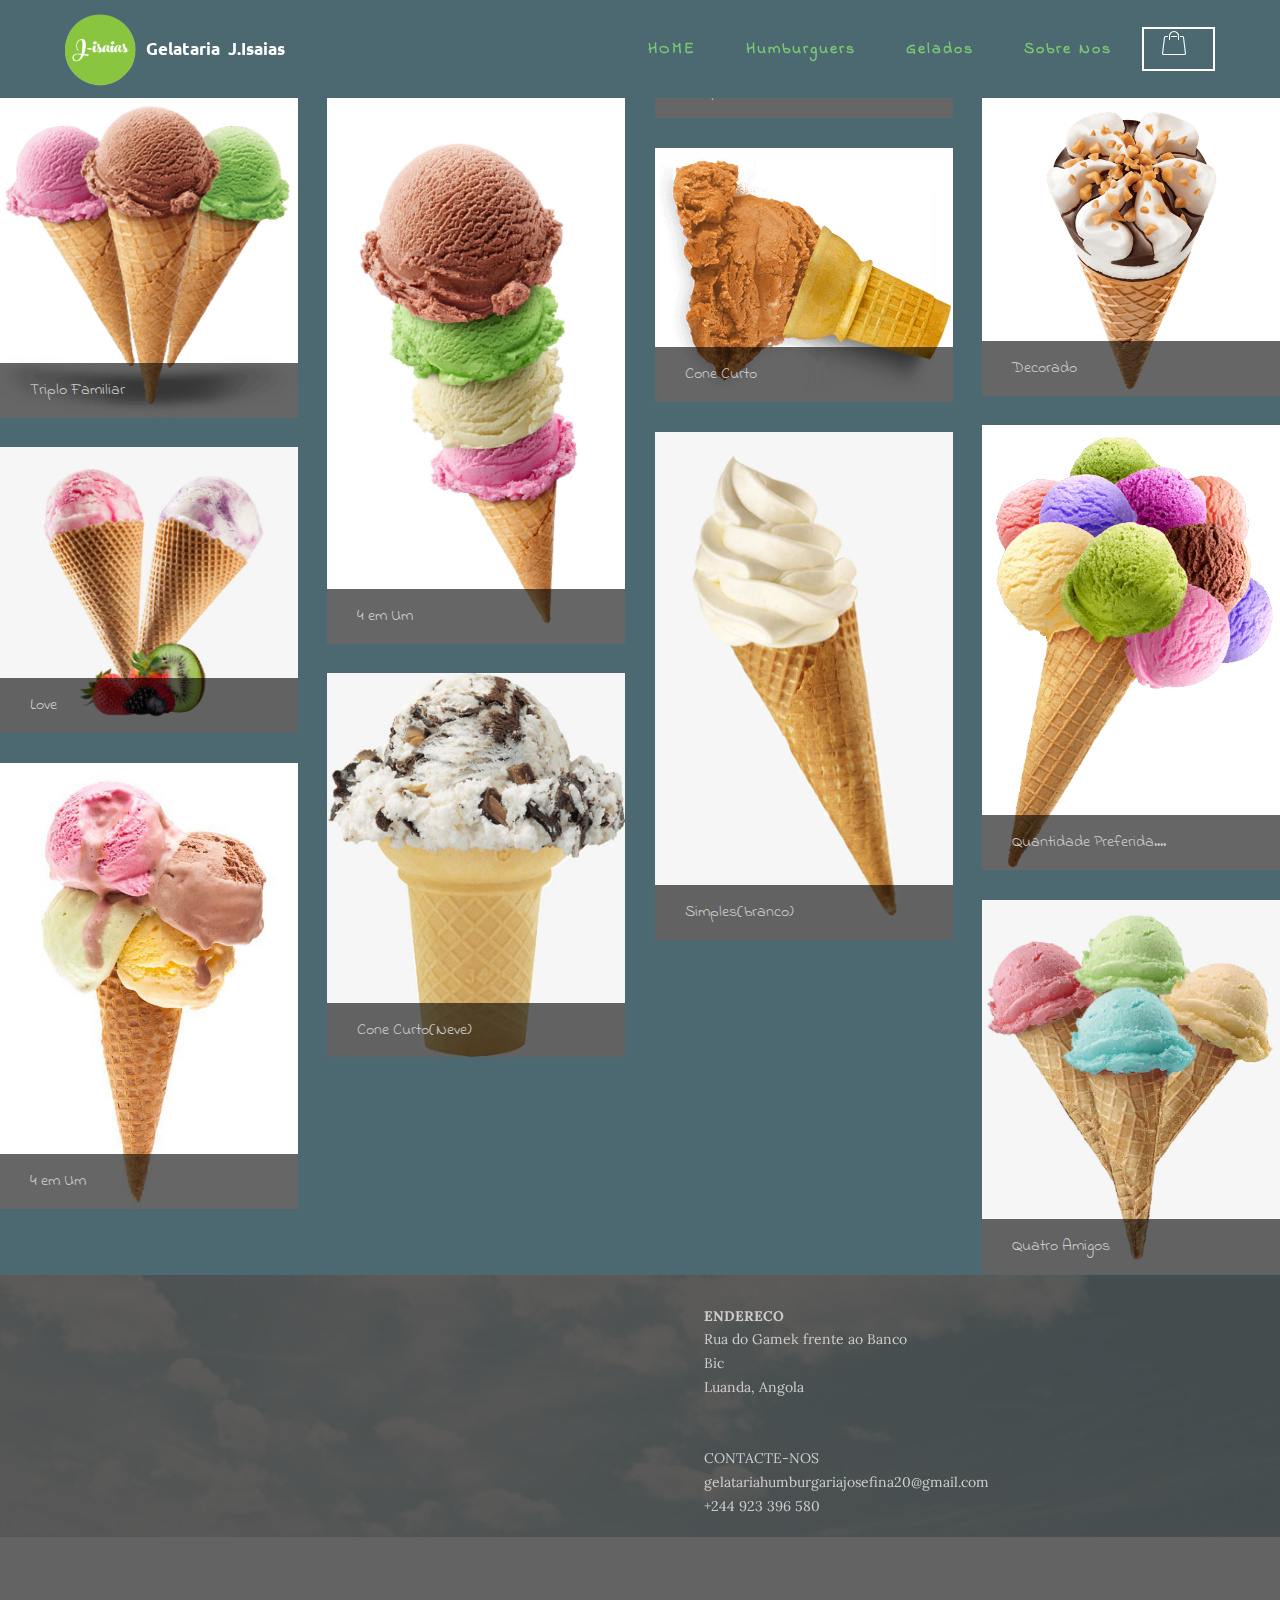
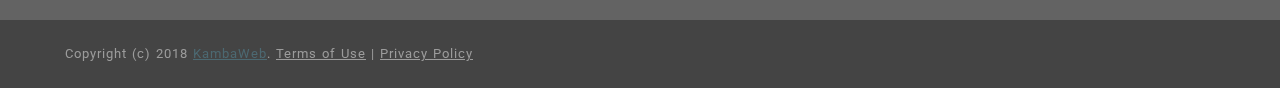
==== commit 40647b81: "create github pages" ====
--- a/Canudos.html
+++ b/Canudos.html
@@ -22,7 +22,7 @@
   
 </head>
 <body>
-  <section class="mbr-navbar mbr-navbar--freeze mbr-navbar--absolute mbr-navbar--sticky mbr-navbar--auto-collapse mbr-navbar--transparent" id="menu-1j" data-rv-view="202">
+  <section class="mbr-navbar mbr-navbar--freeze mbr-navbar--absolute mbr-navbar--sticky mbr-navbar--auto-collapse mbr-navbar--transparent" id="menu-1j" data-rv-view="191">
     <div class="mbr-navbar__section mbr-section">
         <div class="mbr-section__container container">
             <div class="mbr-navbar__container">
@@ -46,7 +46,7 @@
     </div>
 </section>
 
-<section class="engine"><a href="https://mobirise.me/m">website design templates</a></section><section class="mbr-gallery mbr-section mbr-section--no-padding mbr-after-navbar" id="gallery1-1q" data-rv-view="155" style="background-color: rgb(76, 105, 114);">
+<section class="engine"><a href="https://mobirise.me/i">website creation software</a></section><section class="mbr-gallery mbr-section mbr-section--no-padding mbr-after-navbar" id="gallery1-1q" data-rv-view="144" style="background-color: rgb(76, 105, 114);">
     <!-- Gallery -->
     <div class=" mbr-gallery-layout-default">
         <div>
@@ -231,7 +231,7 @@
     </div>
 </section>
 
-<section class="mbr-section mbr-section--relative mbr-section--fixed-size mbr-parallax-background" id="contacts2-1k" data-rv-view="204" style="background-image: url(assets/images/bg3.jpg);">
+<section class="mbr-section mbr-section--relative mbr-section--fixed-size mbr-parallax-background" id="contacts2-1k" data-rv-view="193" style="background-image: url(assets/images/bg3.jpg);">
     <div class="mbr-overlay" style="opacity: 0.8; background-color: rgb(60, 60, 60);"></div>
     <div class="mbr-section__container container">
         <div class="mbr-contacts mbr-contacts--wysiwyg row" style="padding-top: 30px; padding-bottom: 15px;">
@@ -252,12 +252,12 @@
     </div>
 </section>
 
-<footer class="mbr-section mbr-section--relative mbr-section--fixed-size" id="footer1-1l" data-rv-view="206" style="background-color: rgb(68, 68, 68);">
+<footer class="mbr-section mbr-section--relative mbr-section--fixed-size" id="footer1-1l" data-rv-view="195" style="background-color: rgb(68, 68, 68);">
     
     <div class="mbr-section__container container">
         <div class="mbr-footer mbr-footer--wysiwyg row" style="padding-top: 24.6px; padding-bottom: 24.6px;">
             <div class="col-sm-12">
-                <p class="mbr-footer__copyright">Copyright (c) 2018 KambaWeb. <a class="mbr-footer__link text-gray" href="https://mobirise.com/">Terms of Use</a>  | <a class="mbr-footer__link text-gray" href="https://mobirise.com/">Privacy Policy</a></p>
+                <p class="mbr-footer__copyright">Copyright (c) 2018 <a href="https://zaqueuorlando870.github.io/KambaWeb/">KambaWeb</a>. <a class="mbr-footer__link text-gray" href="https://mobirise.com/">Terms of Use</a>  | <a class="mbr-footer__link text-gray" href="https://mobirise.com/">Privacy Policy</a></p>
             </div>
         </div>
     </div>
--- a/assets/mobirise/css/mbr-additional.css
+++ b/assets/mobirise/css/mbr-additional.css
@@ -35,12 +35,14 @@
 #slider-2 H1 {
   text-align: left;
   font-family: 'Indie Flower', cursive;
+  font-size: 30px;
 }
 #slider-2 .btn {
   font-family: 'Indie Flower', cursive;
 }
 #slider-2 I {
   font-family: 'Lora', serif;
+  font-size: 20px;
 }
 #features1-3 .mbr-section__col .mbr-header__text {
   text-align: left;
@@ -96,9 +98,11 @@
 }
 #header4-1i H1 {
   font-family: 'Indie Flower', cursive;
+  font-size: 30px;
 }
 #header4-1i P {
   font-family: 'Lora', serif;
+  font-size: 20px;
 }
 
 
@@ -108,9 +112,11 @@
 
 #slider-c P {
   font-family: 'Lora', serif;
+  font-size: 20px;
 }
 #slider-c H1 {
   font-family: 'Indie Flower', cursive;
+  font-size: 30px;
 }
 #slider-c .btn {
   font-family: 'Indie Flower', cursive;
@@ -159,6 +165,7 @@
 }
 #msg-box4-i .mbr-article P {
   font-family: 'Lora', serif;
+  font-size: 20px;
 }
 #menu-d .mbr-brand__name {
   font-size: 16px;
@@ -192,6 +199,7 @@
 }
 #form1-z .mbr-header__text {
   font-family: 'Indie Flower', cursive;
+  font-size: 30px;
 }
 #menu-w .mbr-brand__name {
   font-size: 16px;
@@ -221,6 +229,7 @@
 
 #form2-1h .mbr-header__text {
   font-family: 'Indie Flower', cursive;
+  font-size: 30px;
 }
 #menu-t .mbr-brand__name {
   font-size: 16px;
@@ -253,9 +262,11 @@
 #header1-p P {
   text-align: center;
   font-family: 'Lora', serif;
+  font-size: 17px;
 }
 #header1-p H1 {
   font-family: 'Indie Flower', cursive;
+  font-size: 21px;
 }
 #header1-p .btn {
   font-family: 'Indie Flower', cursive;
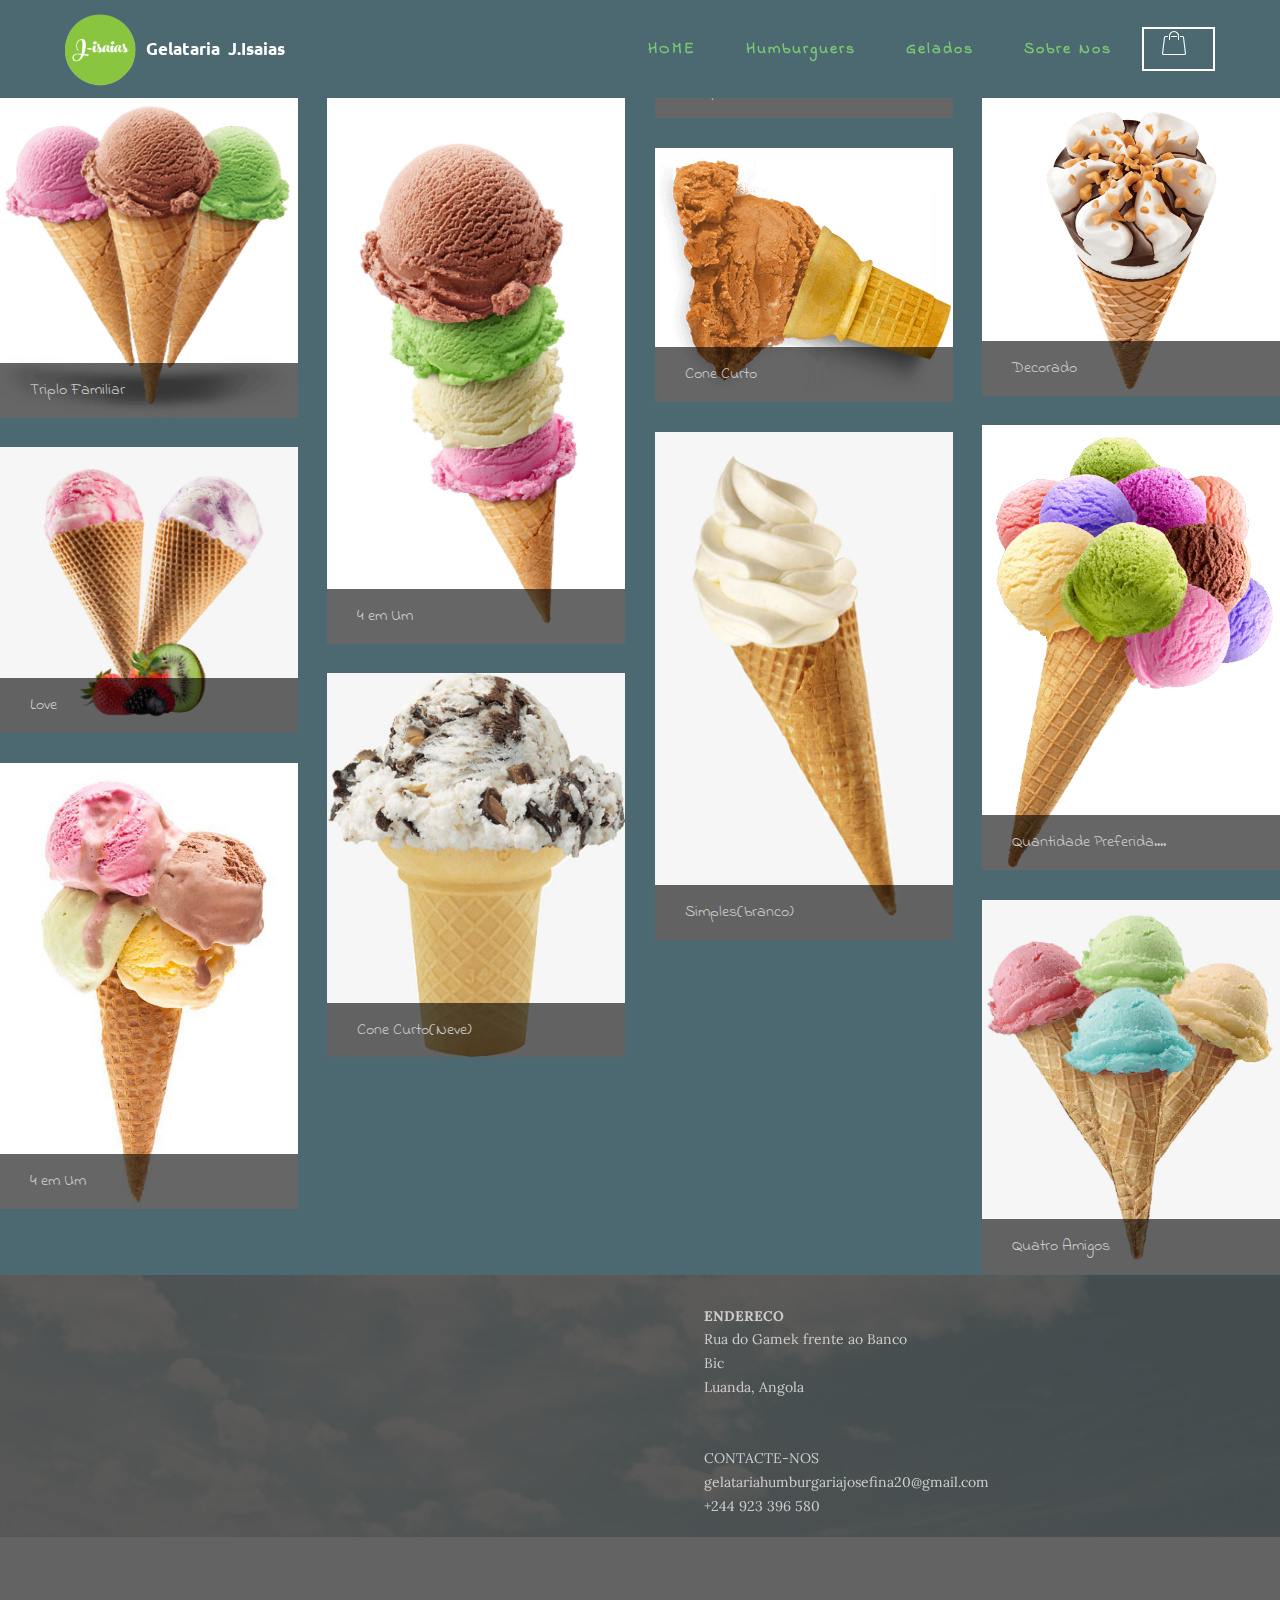
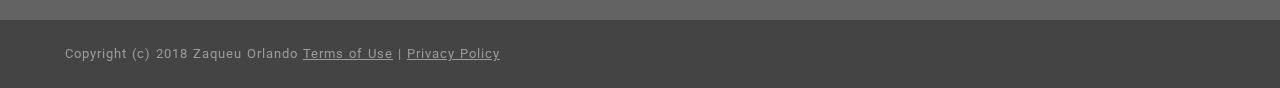
==== commit 16bc9766: "create github pages" ====
--- a/Canudos.html
+++ b/Canudos.html
@@ -46,7 +46,7 @@
     </div>
 </section>
 
-<section class="engine"><a href="https://mobirise.me/i">website creation software</a></section><section class="mbr-gallery mbr-section mbr-section--no-padding mbr-after-navbar" id="gallery1-1q" data-rv-view="144" style="background-color: rgb(76, 105, 114);">
+<section class="engine"><a href="https://mobirise.me/c">free web builder</a></section><section class="mbr-gallery mbr-section mbr-section--no-padding mbr-after-navbar" id="gallery1-1q" data-rv-view="144" style="background-color: rgb(76, 105, 114);">
     <!-- Gallery -->
     <div class=" mbr-gallery-layout-default">
         <div>
@@ -257,7 +257,7 @@
     <div class="mbr-section__container container">
         <div class="mbr-footer mbr-footer--wysiwyg row" style="padding-top: 24.6px; padding-bottom: 24.6px;">
             <div class="col-sm-12">
-                <p class="mbr-footer__copyright">Copyright (c) 2018 <a href="https://zaqueuorlando870.github.io/KambaWeb/">KambaWeb</a>. <a class="mbr-footer__link text-gray" href="https://mobirise.com/">Terms of Use</a>  | <a class="mbr-footer__link text-gray" href="https://mobirise.com/">Privacy Policy</a></p>
+                <p class="mbr-footer__copyright">Copyright (c) 2018 Zaqueu Orlando&nbsp;<a class="mbr-footer__link text-gray" href="https://mobirise.com/">Terms of Use</a>  | <a class="mbr-footer__link text-gray" href="https://mobirise.com/">Privacy Policy</a></p>
             </div>
         </div>
     </div>
